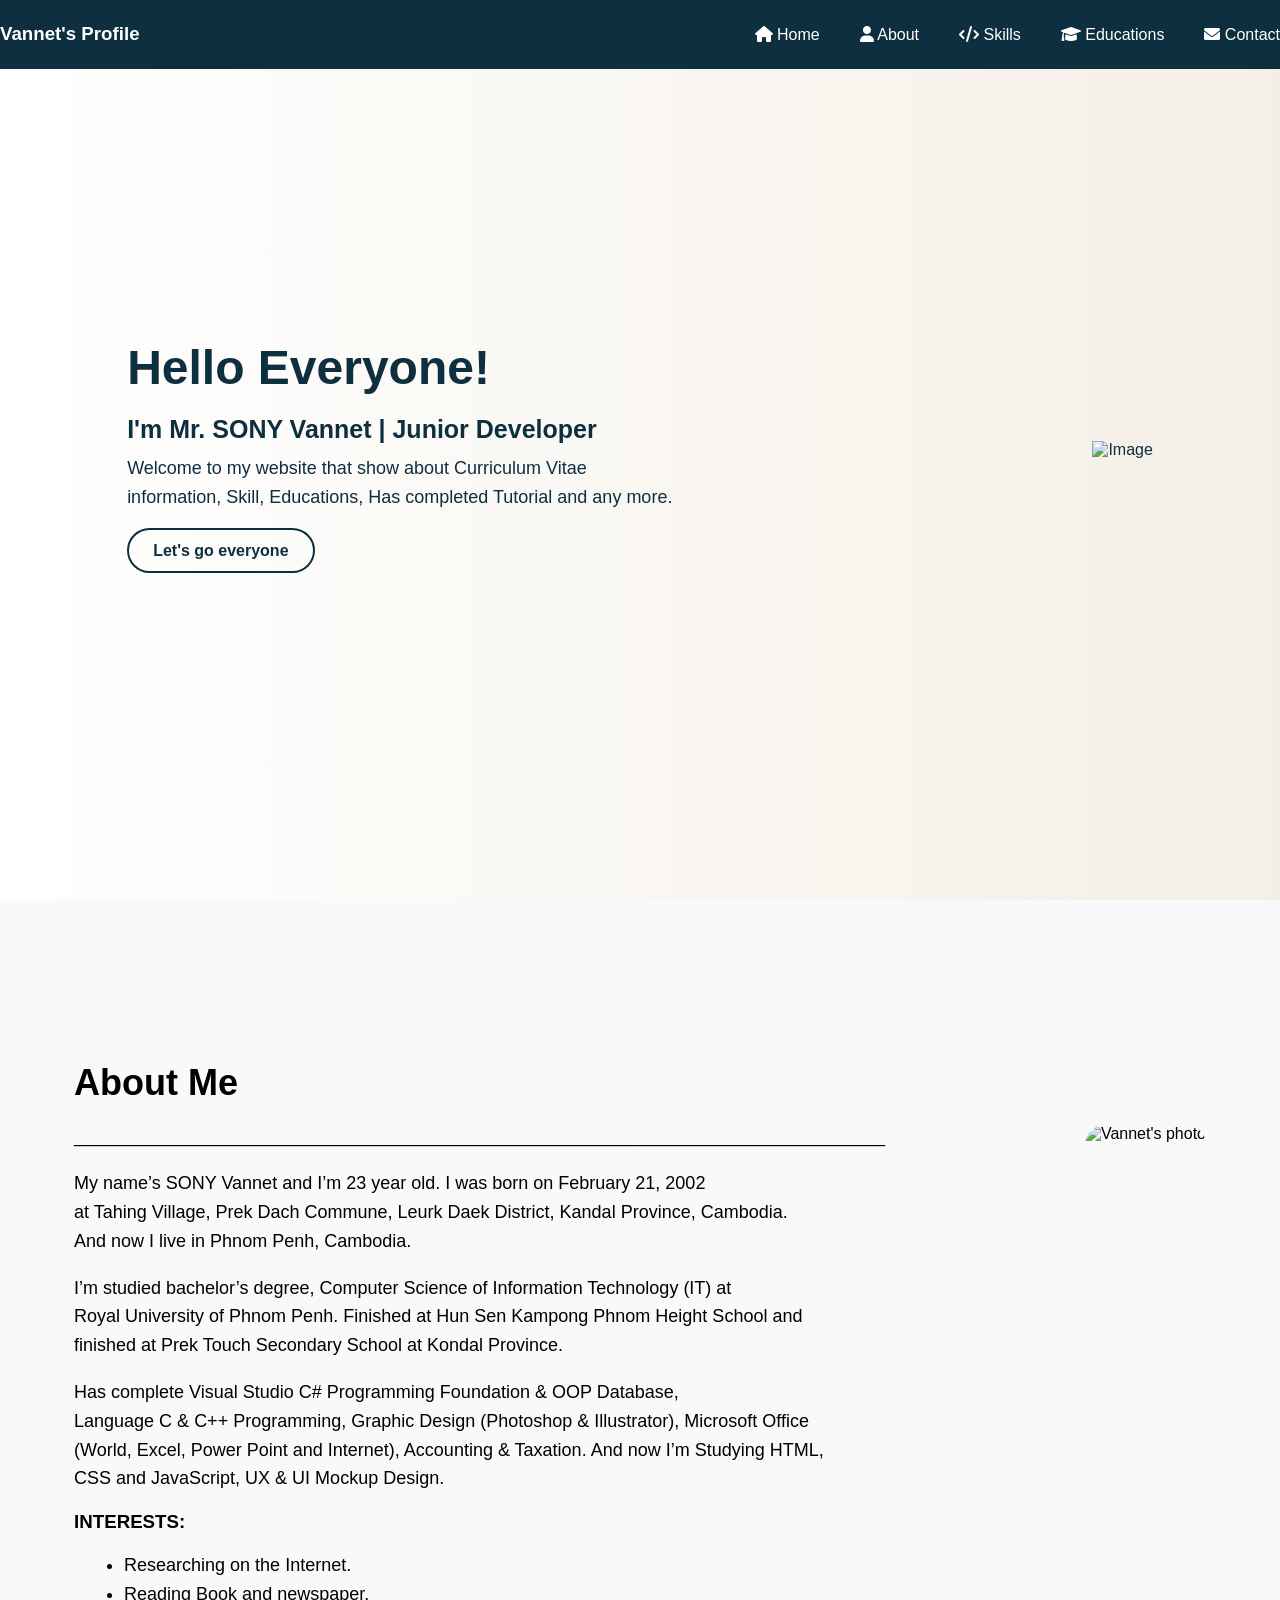
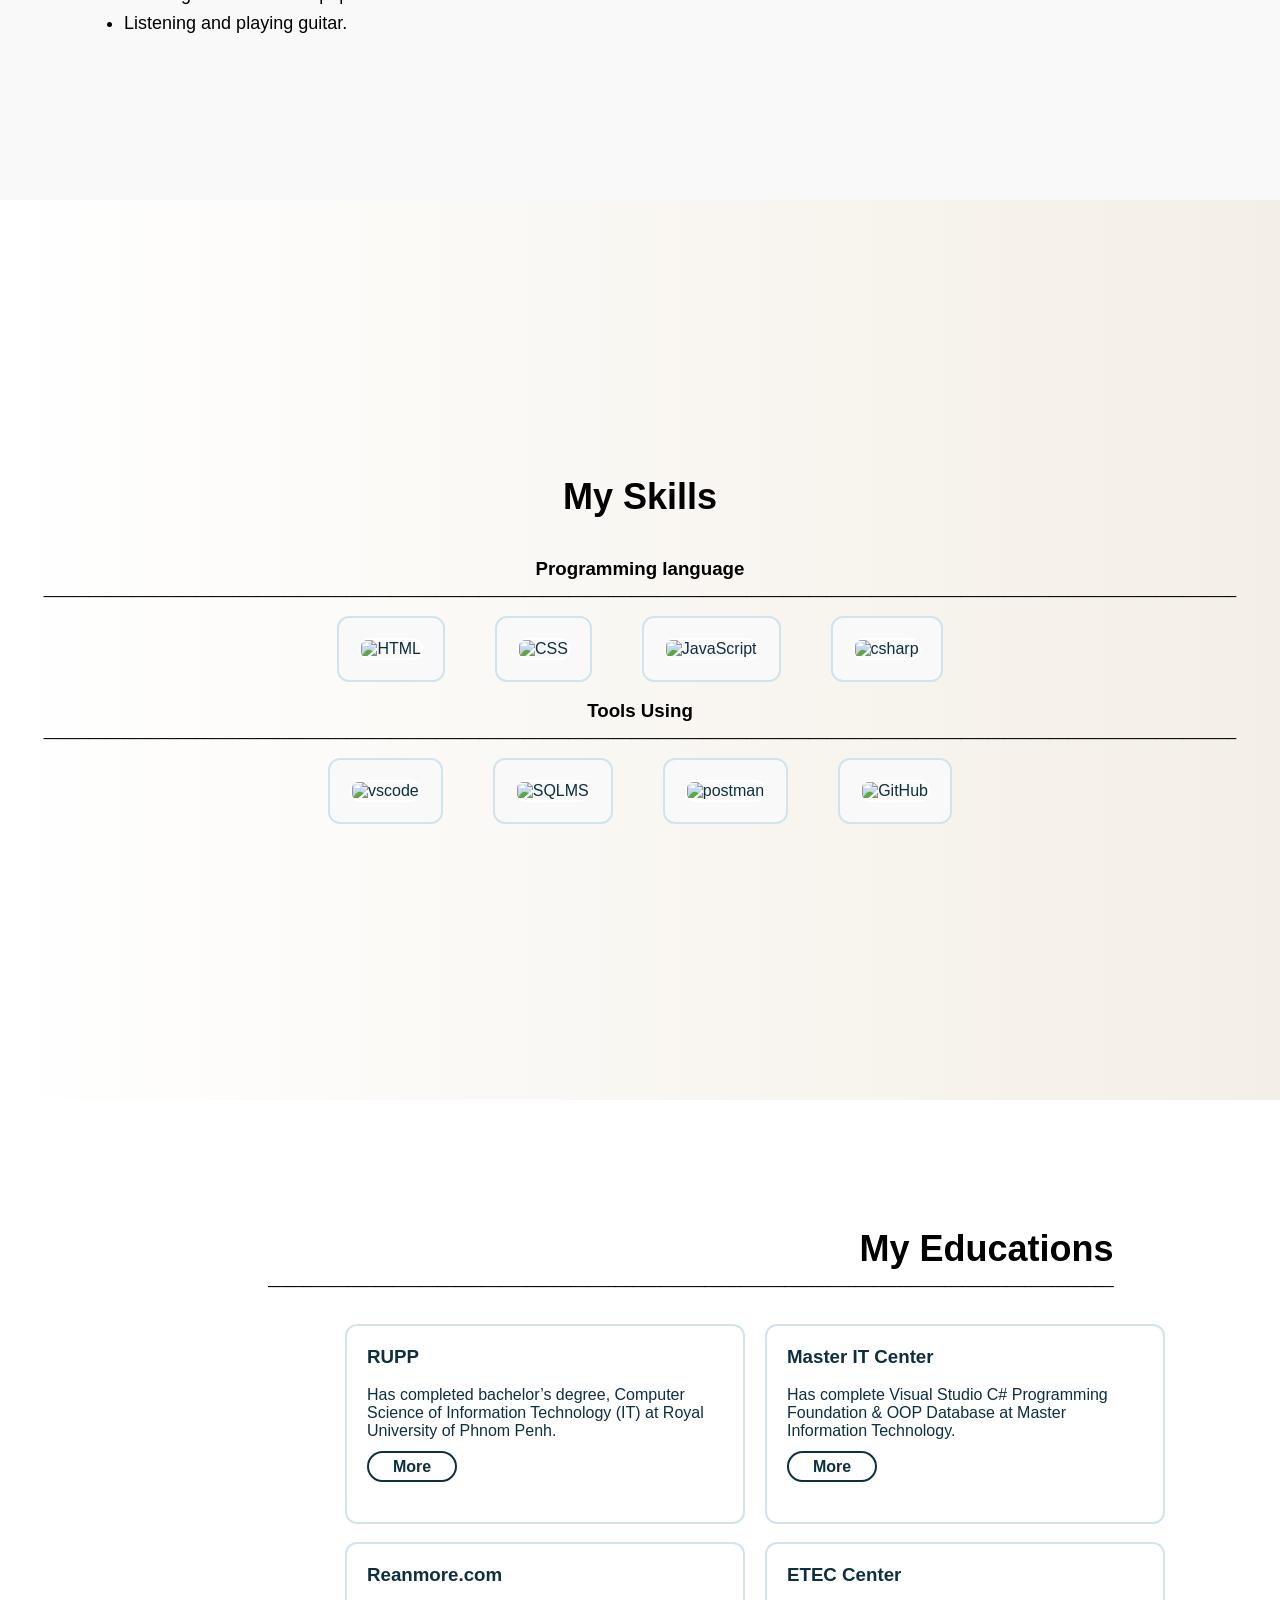
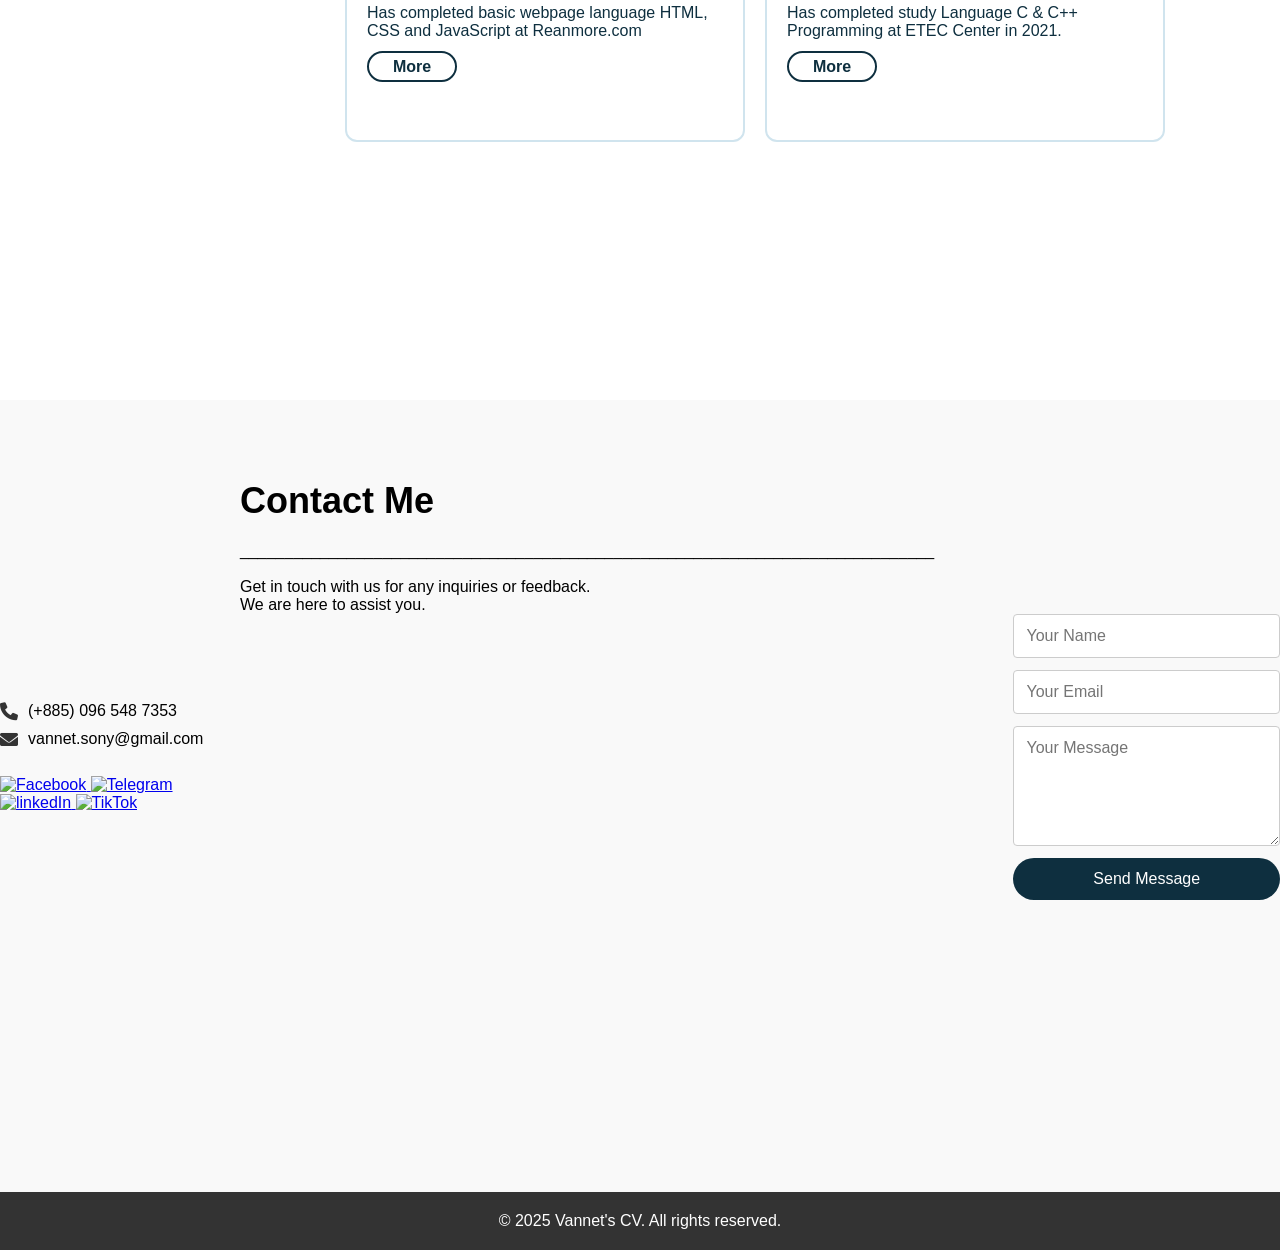
==== Index.html @ f3c0f8d5 "commit new info" ====
<!DOCTYPE html>
<html lang="en">

<head>
  <meta charset="UTF-8" />
  <meta name="viewport" content="width=device-width, initial-scale=1.0"/>
  <title>Vannet's CV</title>
  <link rel="icon" type="image/x-icon" href="/Asset/Profile.ico">
  <link rel="stylesheet" href="style.css" />
  <link rel="stylesheet" href="https://cdnjs.cloudflare.com/ajax/libs/font-awesome/6.0.0-beta3/css/all.min.css">
</head>

<body>

  <!-- Navigation Bar -->
  <nav>
    <div class="container">
      <h3>Vannet's Profile</h3>
      <ul>
        <li><a href="#home"><i class="fas fa-home"></i> Home</a></li>
        <li><a href="#about"><i class="fas fa-user"></i> About</a></li>
        <li><a href="#skill"><i class="fas fa-code"></i> Skills</a></li>
        <li><a href="#Educations"><i class="fas fa-graduation-cap"></i> Educations</a></li>
        <li><a href="#contact"><i class="fas fa-envelope"></i> Contact</a></li>
      </ul>
    </div>
  </nav>

  <!-- Section Home -->
  <section id="home">
    <div class="container">
      <h1>Hello Everyone!</h1>
      <h2>I'm Mr. SONY Vannet | Junior Developer</h2>
      <p>Welcome to my website that show about Curriculum Vitae <br> information, Skill, Educations, Has completed Tutorial and any more.</p>
      <a href="#about">Let's go everyone</a>
    </div>
    <div class="image-section">
      <img src="Asset/Presentation.png" alt="Image">
      </div>
    </div>
  </section>

  <!-- Section About -->
  <section id="about">
    <div class="container">
      <h1>About Me</span></h1><br>
      <p>_________________________________________________________________________________</p><br>
      <p>My name’s <span class="name">SONY Vannet</span> and I’m 23 year old. I was born on February 21, 2002 <br>
        at Tahing Village, Prek Dach Commune, Leurk Daek District, Kandal Province, Cambodia. <br>
        And now I live in Phnom Penh, Cambodia.</p><br>
      <p>I’m studied bachelor’s degree, Computer Science of Information Technology (IT) at <br>
        Royal University of Phnom Penh. Finished at Hun Sen Kampong Phnom Height School and <br>
        finished at Prek Touch Secondary School at Kondal Province.</p><br>
      <p>Has complete Visual Studio C# Programming Foundation & OOP Database, <br>
        Language C & C++ Programming, Graphic Design (Photoshop & Illustrator), Microsoft Office <br>
        (World, Excel, Power Point and Internet), Accounting & Taxation. And now I’m Studying HTML, <br>CSS and JavaScript, UX & UI Mockup Design.</p><br>
      <h3>INTERESTS:</h3><br>
        <ul>
          <li>Researching on the Internet.</li>
          <li>Reading Book and newspaper.</li>
          <li>Listening and playing guitar.</li>
        </ul>
    </div>
    <div class="image">
        <img src="Asset/MyPhoto.JPG" alt="Vannet's photo">
    </div>
  </section>

  <!-- Section Skills -->
  <section id="skill">
    <div class="container">
      <h2>My Skills</h2>
      <h3>Programming language</h3>
      <p>______________________________________________________________________________________________________________________________________</p><br>
      <div class="skill-grid">
        <div class="skill-card">
          <div class="imgHTML">
            <img src="/Asset/HTML.png" alt="HTML">
          </div>
        </div>
        <div class="skill-card">
          <div class="imgHTML">
            <img src="/Asset/CSS.png" alt="CSS">
          </div>
        </div>
        <div class="skill-card">
          <div class="imgHTML">
            <img src="/Asset/JavaScript.png" alt="JavaScript">
          </div>
        </div>
        <div class="skill-card">
          <div class="imgHTML">
            <img src="/Asset/CSharp.png" alt="csharp">
          </div>
        </div>
      </div><br>
      <h3>Tools Using</h3>
      <p>______________________________________________________________________________________________________________________________________</p><br>
      <div class="skill-grid">
        <div class="skill-card">
          <div class="imgHTML">
            <img src="/Asset/VSCode.png" alt="vscode">
          </div>
        </div>
        <div class="skill-card">
          <div class="imgHTML">
            <img src="/Asset/SQLMS.png" alt="SQLMS">
          </div>
        </div>
        <div class="skill-card">
          <div class="imgHTML">
            <img src="/Asset/Postman.png" alt="postman">
          </div>
        </div>
        <div class="skill-card">
          <div class="imgHTML">
            <img src="/Asset/GitHub.png" alt="GitHub">
          </div>
        </div>
      </div>
    </div>
  </section>

  <!-- Section Educations -->
  <section id="Educations">
    <div class="container">
      <div class="Education">
      <h2>My Educations</h2>
      <p>_______________________________________________________________________________________________</p><br>
      <P></P><br>
      </div>
      <div class="wrap">
        <div class="Vector">
           <img src="/Asset/Education.png" alt="vector">
        </div>
        <div class="wrapcard">
          <div class="educations-grid">
            <div class="education-card">
              <h3>RUPP</h3><br>
              <P>Has completed bachelor’s degree, Computer Science of Information Technology (IT) at
                Royal University of Phnom Penh.</P><br>
              <a href="https://www.rupp.edu.kh/" target="_blank">More</a>
            </div>
            <div class="education-card">
              <h3>Master IT Center</h3><br>
              <P>Has complete Visual Studio C# Programming Foundation & OOP Database at 
                Master Information Technology.</P><br>
              <a href="https://masteritlearnonline.com/" target="_blank">More</a>
            </div>
          </div> <br>
          <div class="educations-grid">
            <div class="education-card">
              <h3>Reanmore.com</h3><br>
              <P>Has completed basic webpage language HTML, CSS and JavaScript at Reanmore.com </P><br>
              <a href="https://reanmore.com/" target="_blank">More</a>
            </div>
            <div class="education-card">
              <h3>ETEC Center</h3><br>
              <P>Has completed study Language C & C++ Programming at ETEC Center in 2021.</P><br>
              <a href="https://www.facebook.com/eteccenter/" target="_blank">More</a>
            </div>
          </div>
        </div>
    </div>
  </section>

  <!-- Section Contact -->
  <section id="contact">
    <div class="container">
      <div class="contacts">
      <h2>Contact Me</h2>
      <p>______________________________________________________________________________</p><br>
      <p>Get in touch with us for any inquiries or feedback. <br>We are here to assist you.</p>
      </div>
      <div class="wraps">
        <div>
          <div class="contact-item">
            <i class="fas fa-phone"></i>
            <p>(+885) 096 548 7353</p>
          </div>
            <div class="contact-item">
              <i class="fas fa-envelope"></i>
              <p>vannet.sony@gmail.com</p><br>
          </div> <br>
          <a href="https://web.facebook.com/sony.vannet" target="_blank">
            <img src="./Asset/Facebook.png" alt="Facebook" width="40">
          </a>
          <a href="https://t.me/SONY_Vannet" target="_blank">
            <img src="./Asset/Telegram.png" alt="Telegram" width="40">
          </a>
          <a href="http://linkedin.com/in/sony-vannet-5833262a1" target="_blank">
            <img src="./Asset/LinkedIn.png" alt="linkedIn" width="40">
          </a>
          <a href="https://www.tiktok.com/@sony_vannet?_t=ZS-8xAU1PezzxR&_r=1" target="_blank">
            <img src="./Asset/Tiktok.png" alt="TikTok" width="40">
          </a>
        </div>
      <form id="contact-form">
        <input type="text" id="name" placeholder="Your Name" required />
        <div class="error" id="name-error">Please enter your name.</div>
        <input type="email" id="email" placeholder="Your Email" required />
        <div class="error" id="email-error">Please enter a valid email.</div>
        <textarea id="message" placeholder="Your Message" required></textarea>
        <div class="error" id="message-error">Please enter a message.</div>
        <button type="submit">Send Message</button>
      </form>
      </div>
    </div>
  </section>

  <footer>
    <p>© 2025 Vannet's CV. All rights reserved.</p>
  </footer>

  <script src="script.js"></script>
</body>
</html>
---- style.css ----
* {
  margin: 0;
  padding: 0;
  box-sizing: border-box;
  font-family: Kantumruy Pro, sans-serif;
}

body {
  scroll-behavior: smooth;
}

/* Navigation */
nav {
  background: #0E2F3F;
  color: white;
  position: fixed;
  width: 100%;
  top: 0;
  z-index: 1000;
  padding: 20px 0;
}

nav .container {
  max-width: 1400px;
  margin: 0 auto;
  display: flex;
  justify-content: space-between;
  align-items: center;
  padding: 0px;
}

nav h1 {
  font-size: 24px;
}

nav ul {
  list-style: none;
  display: flex;
  gap: 40px;
}

nav ul li a {
  color: white;
  text-decoration: none;
  font-size: 16px;
}

nav ul li a:hover {
  color: #ccc;
}

/* ...existing code... */
nav.blur {
  backdrop-filter: blur(8px);
  background: rgba(14, 47, 63, 0.6); /* #0e2f3f with 60% opacity */;
  transition: backdrop-filter 0.3s, background 0.3s;
}
/* ...existing code... */

/* Home Section */
#home {
  height: 100vh;
  background: linear-gradient(to right, #ffffff, #f4efe6);
/*  background-image: url('/Asset/Web\ Backgrounds.png'); */
  display: flex;
  color: #0e2f3f;
  align-items: center;
  justify-content: center;
  gap: 0 420px;
}

#home .container {
  padding: 0%;
}

#home h1 {
  font-size: 48px;
  margin-bottom: 20px;
}

#home h2 {
  font-size: 25px;
  margin-bottom: 10px;
}

#home p {
  font-size: 18px;
  line-height: 1.6;
  margin-bottom: 30px;
}

#home a {
  color: #0e2f3f;
  padding: 12px 24px;
  text-decoration: none;
  border-radius: 25px;
  font-weight: bold;
  border: 2px solid #0e2f3f;
}

#home a:hover {
  background: #0e2f3f;
  color: #ffffff;
}

.image-section {
  flex-shrink: 10%;
}

.image-section img {
  max-width: 400px;
  border-radius: 0px;
}

/* About Section */
#about {
  height: 100vh;
  background: #f9f9f9;
  display: flex;
  flex-direction: row;
  align-items: center;
  justify-content: center;
  gap: 0 200px;
}

#about .container {
  margin: 0
}

#about h1 {
  font-size: 36px;
}

#about p {
  font-size: 18px;
  line-height: 1.6;
}

.container ul {
  font-size: 18px;
  line-height: 1.6;
  padding-left: 50px;

}

.image {
  height: 450px;
  overflow: hidden;
  border-radius: 20px;
}

.image img {
  object-fit: cover;
  transition: transform 0.8s;
  height: 100%;
}

.image:hover img {
  transform: scale(1.2);
}


/* Skill Sectoin */
#skill{
  height: 100vh;
  background: linear-gradient(to right, #ffffff, #f4efe6);
  align-content: center;
}

#skill .container {
  margin: 0px;
  text-align: center;
}

#skill h2{
  font-size: 36px;
  margin-bottom: 40px;
  text-align: center;
}

.skill-grid{
  display: flex;
  color: #0e2f3f;
  text-align: left;
  gap: 0 50px;
  justify-content: center;
}

.skill-card{
  color: #0E2F3F;
  background: #f9f9f9;
  border: 2px solid #d0e4ee;
  border-radius: 12px;
  padding: 20px;
}

.imgHTML {
  flex-shrink: 10%;
  border: 2px solid #ffffff;
  border-radius: 24px;
}

.imgHTML img {
  max-width: 200px;
  border-radius: 6px;
}

/* Educations Section */
#Educations {
  height: 100vh;
  padding: 10% 13%;
}

.Education {
  text-align: right;
}

.container h2{
  font-size: 36px;
}

.Vector {
  height: 350px;
  overflow: hidden;
  border-radius: 20px;
}

.Vector img {
  object-fit: cover;
  transition: transform 0.8s;
  height: 100%;
}

.wrap{
  display: flex;
  flex-direction: row;
  align-items: center;
  justify-content: center;
  gap: 0 230px;
}

.wrapcard {
  flex-direction: column;
}

.educations-grid{
  display: flex;
  color: #0e2f3f;
  text-align: left;
  gap: 0 20px;
  justify-content: center;
}

.education-card{
  width: 400px;
  height: 200px;
  color: #0E2F3F;
  background: #ffffff;
  border: 2px solid #d0e4ee;
  border-radius: 12px;
  padding: 20px;

}

#Educations a {
  color: #0e2f3f;
  padding: 5px 24px;
  text-decoration: none;
  border-radius: 25px;
  font-weight: bold;
  border: 2px solid #0e2f3f;
}

#Educations a:hover {
  background: #0e2f3f;
  color: #ffffff;
}

/* Contact Section */
#contact {
  height: 88vh;
  padding: 80px 0px;
  background: #f9f9f9;
}

.contacts{
  padding-left: 240px;
}

.wraps{
  display: flex;
  flex-direction: row;
  align-items: center;
  justify-content: center;
  gap: 0 800px;
}

#contact h2 {
  font-size: 36px;
  margin-bottom: 20px;
}

.contact-item {
  display: flex;
  align-items: center;
  gap: 10px;
  margin-bottom: 10px;
}

.contact-item i {
  color: #333;
  font-size: 18px;
}

.contact-item p {
  margin: 0;
}

#contact form {
  display: flex;
  flex-direction: column;
  gap: 12px;
  width: 400px;
}

#contact input,
#contact textarea {
  padding: 12px;
  font-size: 16px;
  border: 1px solid #ccc;
  border-radius: 4px;
  width: 100%;
}

#contact textarea {
  height: 120px;
  resize: vertical;
}

#contact button {
  background: #0e2f3f;
  color: white;
  padding: 12px;
  border: none;
  border-radius: 25px;
  font-size: 16px;
  cursor: pointer;
}

#contact button:hover {
  background: #2563eb;
}

#contact .error {
  color: red;
  font-size: 14px;
  display: none;
}

/* Footer */
footer {
  background: #333;
  color: white;
  text-align: center;
  padding: 20px;
}

footer p {
  font-size: 16px;
}

/* Responsive */
@media (max-width: 768px) {
  nav .container {
    flex-direction: column;
    gap: 10px;
  }

  nav ul {
    flex-direction: column;
    gap: 10px;
  }

  #home h2 {
    font-size: 36px;
  }

  #home p {
    font-size: 16px;
  }

  .project-grid {
    grid-template-columns: 1fr;
  }
}
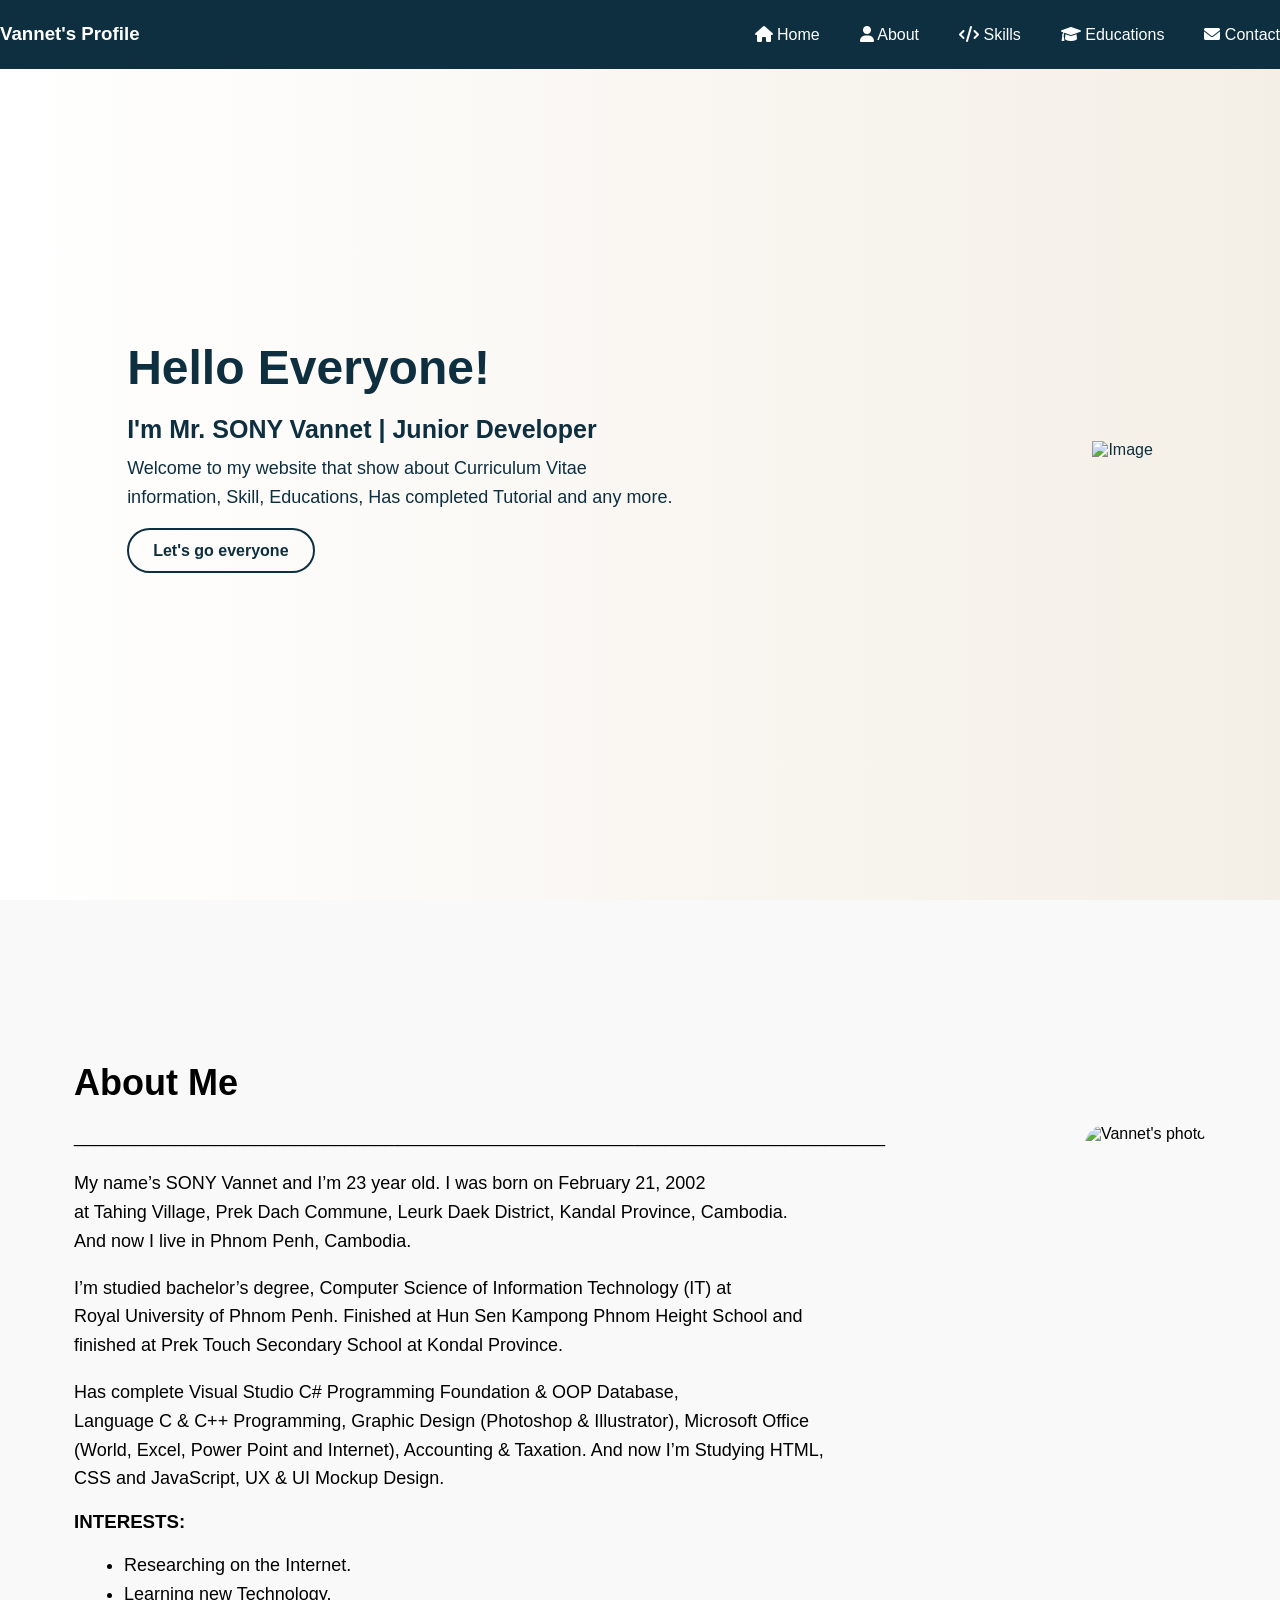
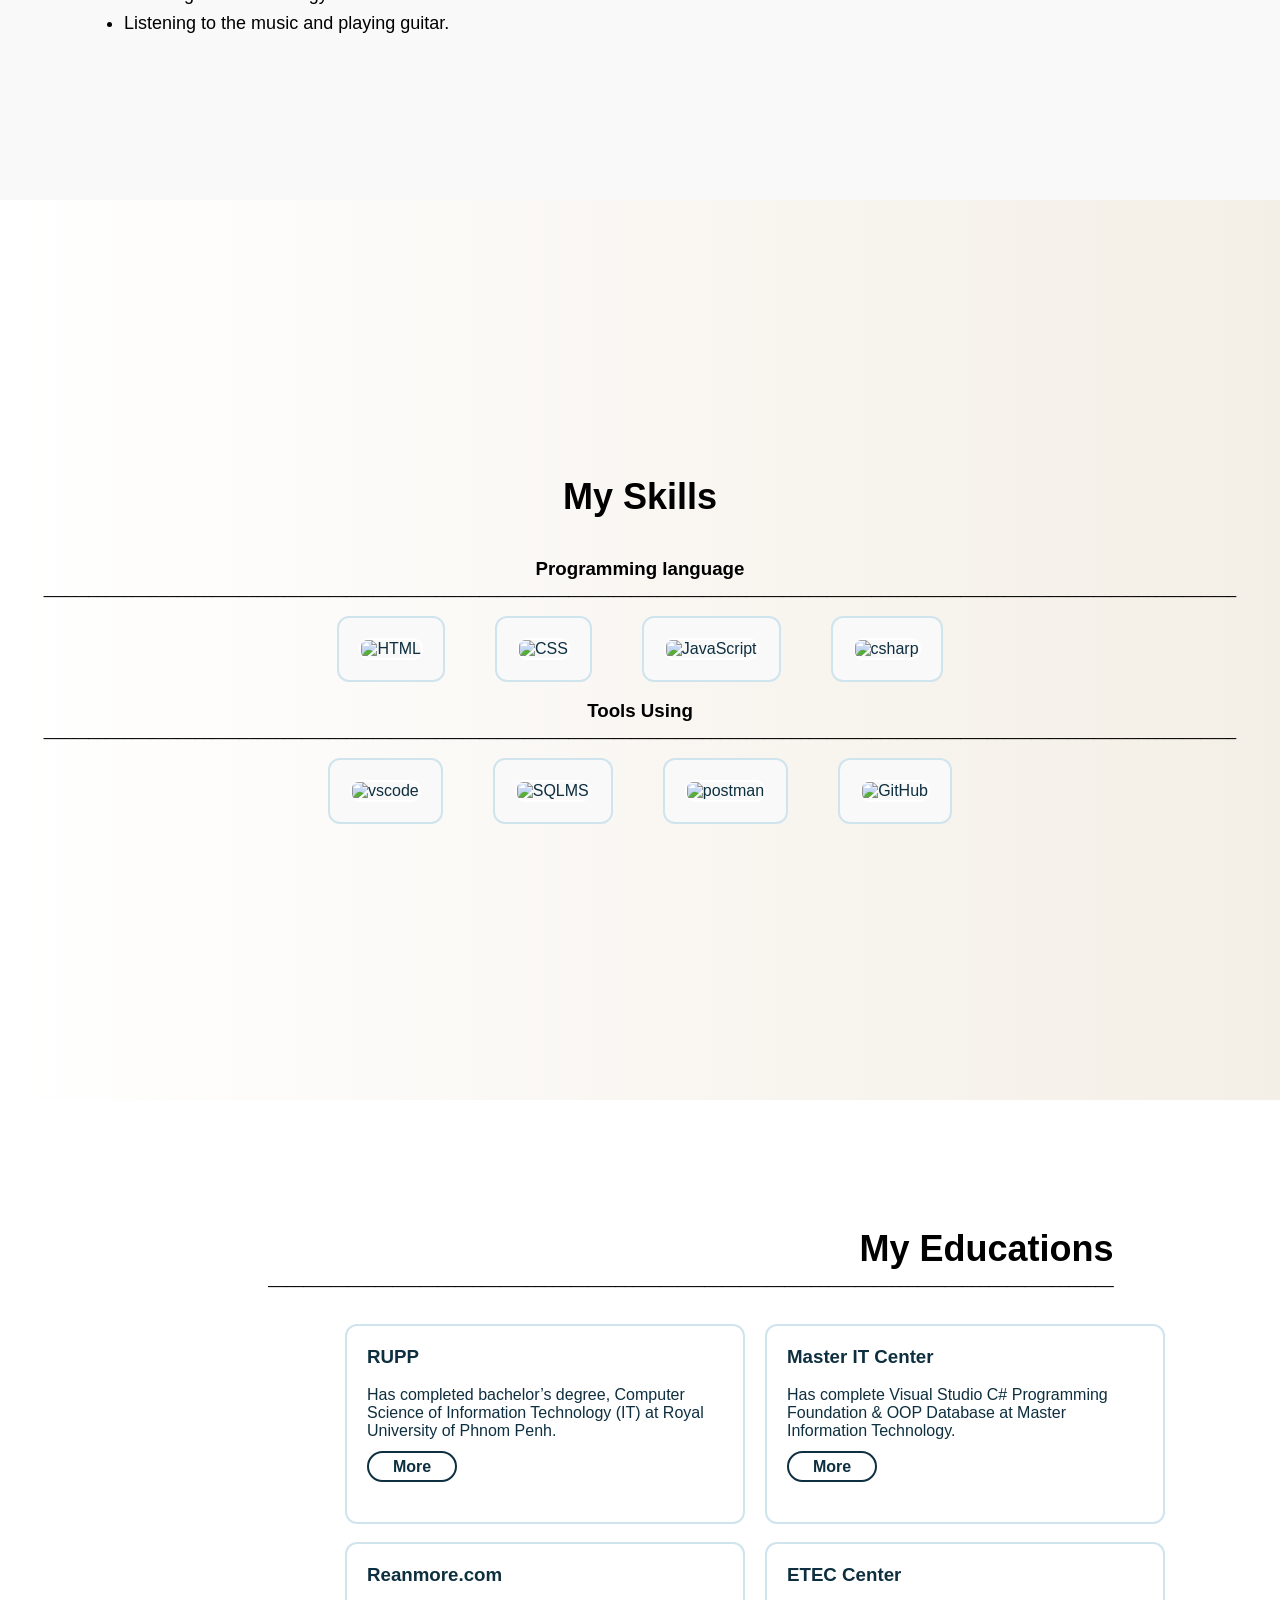
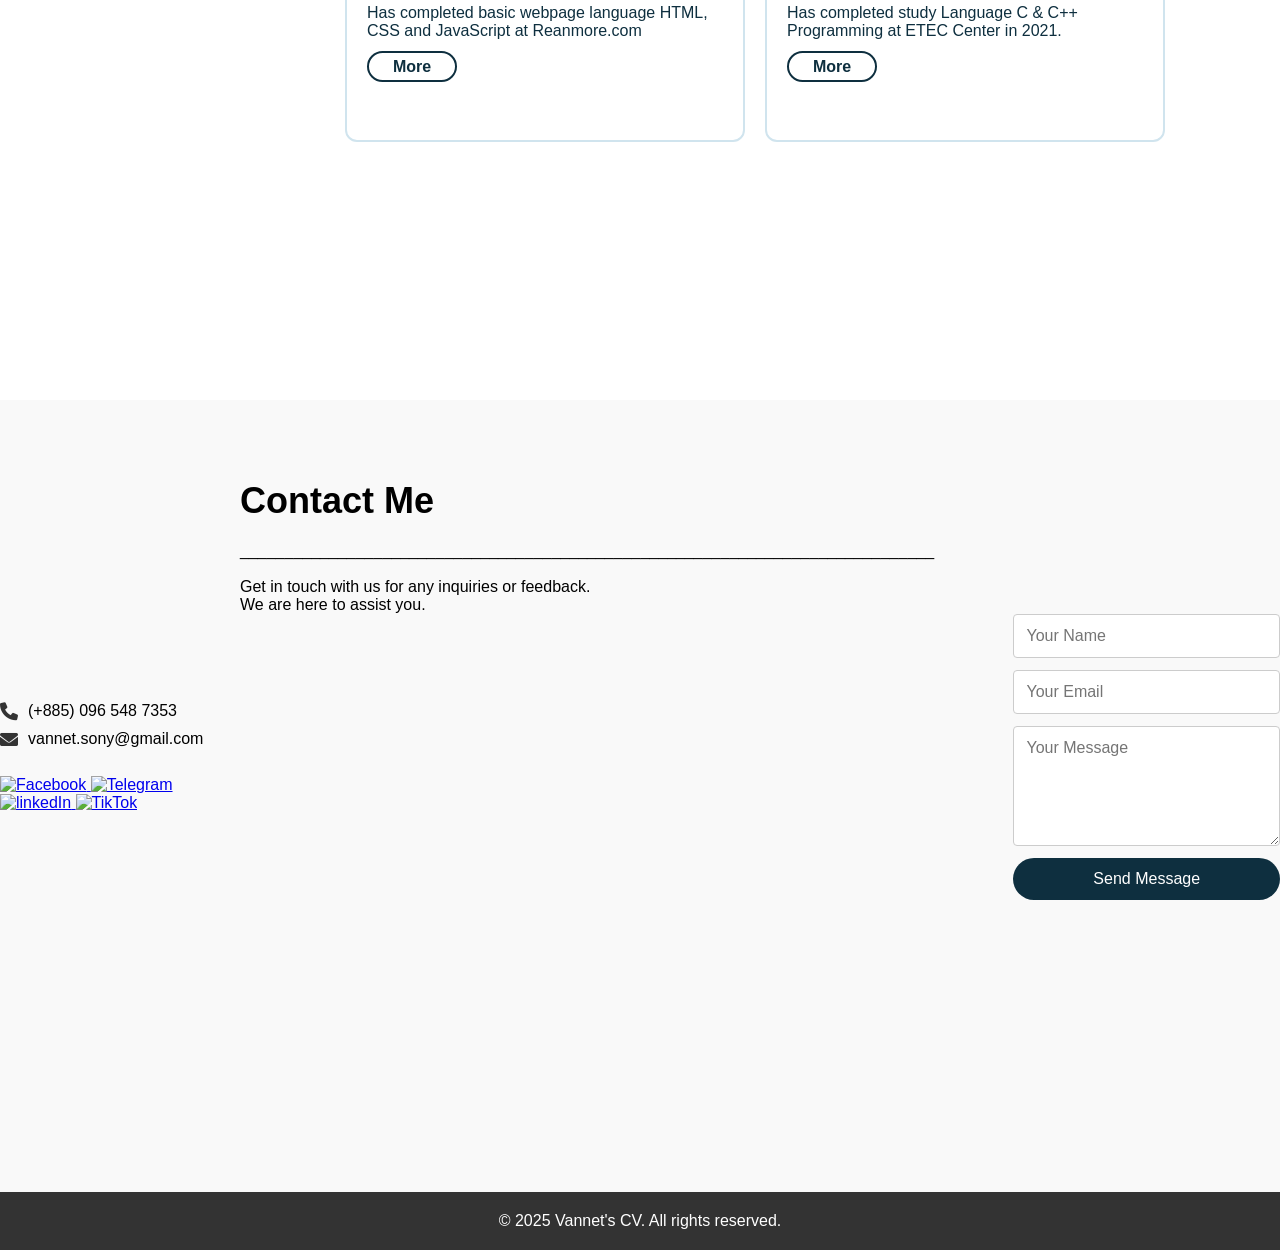
==== commit 8844933c: "committy Update Index.html and style.css" ====
--- a/Index.html
+++ b/Index.html
@@ -57,8 +57,8 @@
       <h3>INTERESTS:</h3><br>
         <ul>
           <li>Researching on the Internet.</li>
-          <li>Reading Book and newspaper.</li>
-          <li>Listening and playing guitar.</li>
+          <li>Learning new Technology.</li>
+          <li>Listening to the music and playing guitar.</li>
         </ul>
     </div>
     <div class="image">
@@ -131,7 +131,7 @@
       </div>
       <div class="wrap">
         <div class="Vector">
-           <img src="/Asset/Education.png" alt="vector">
+           <img src="/Asset/Educations.jpg" alt="vector">
         </div>
         <div class="wrapcard">
           <div class="educations-grid">
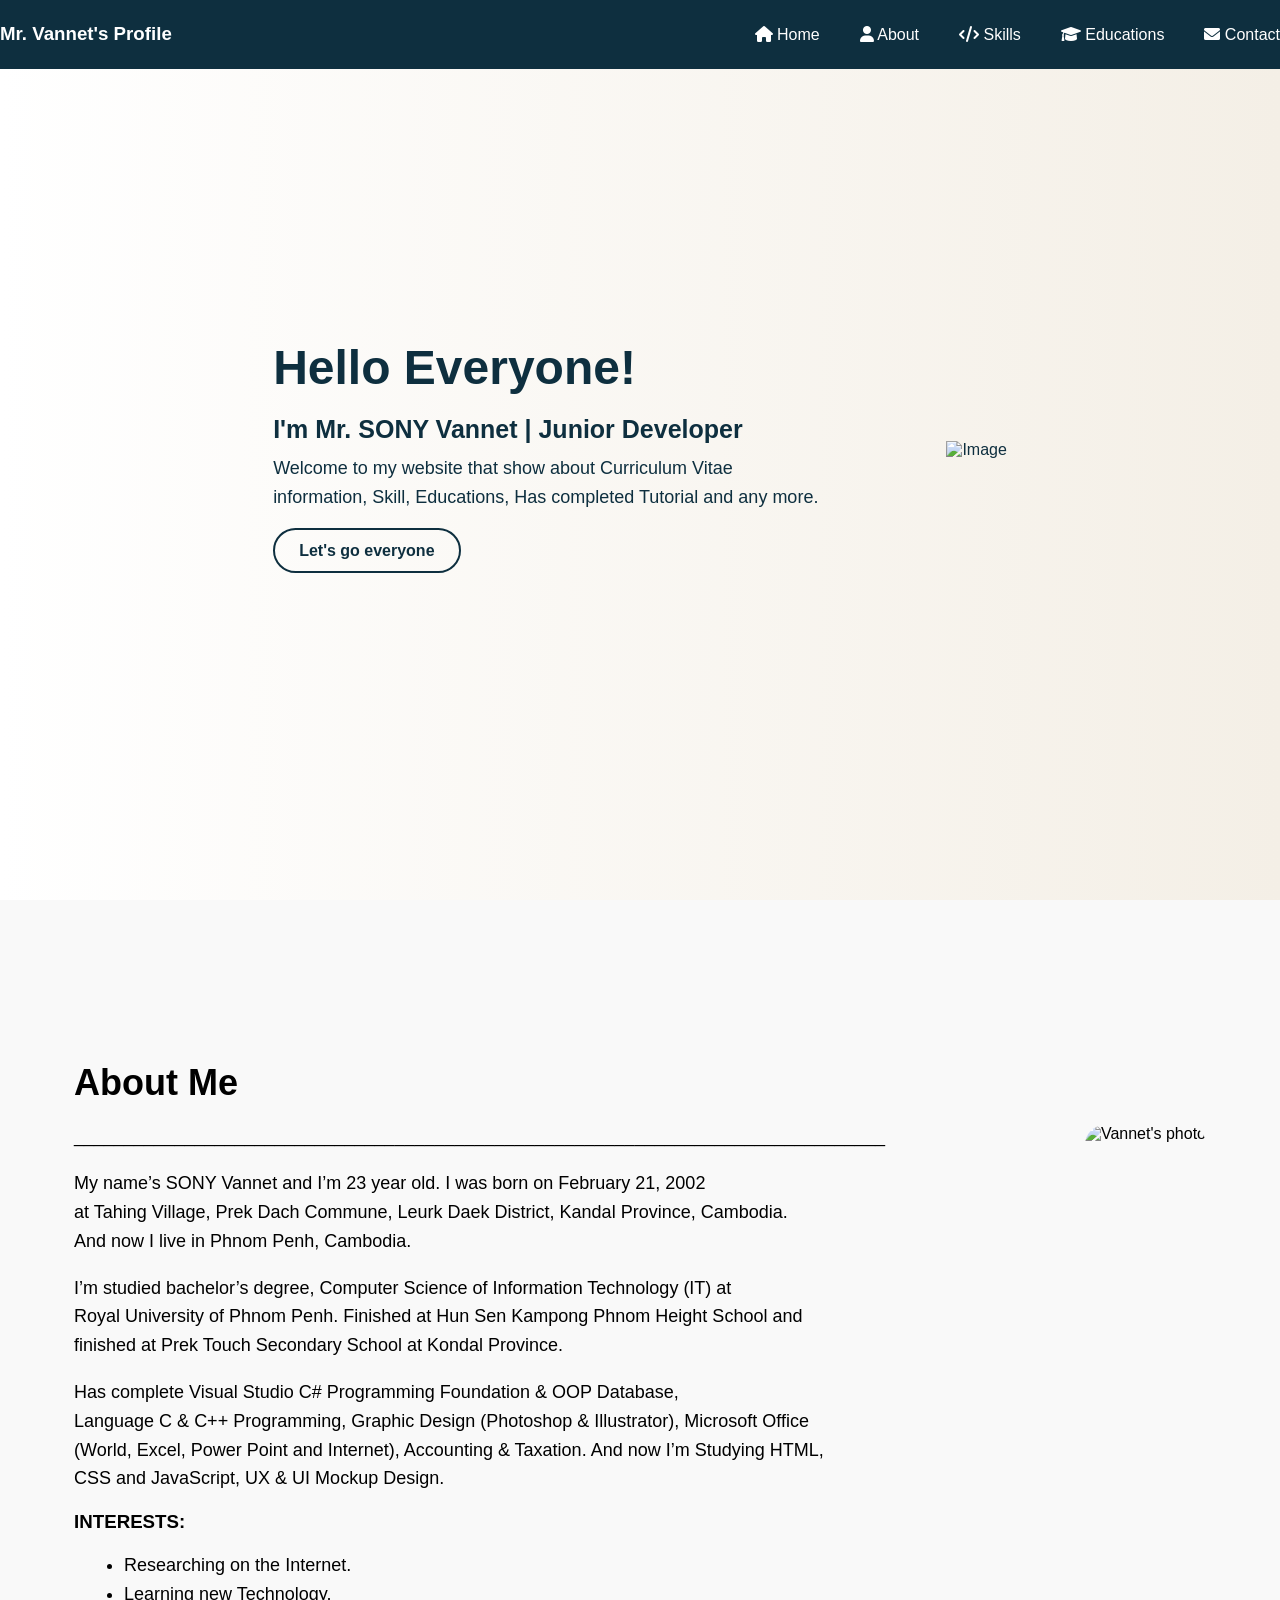
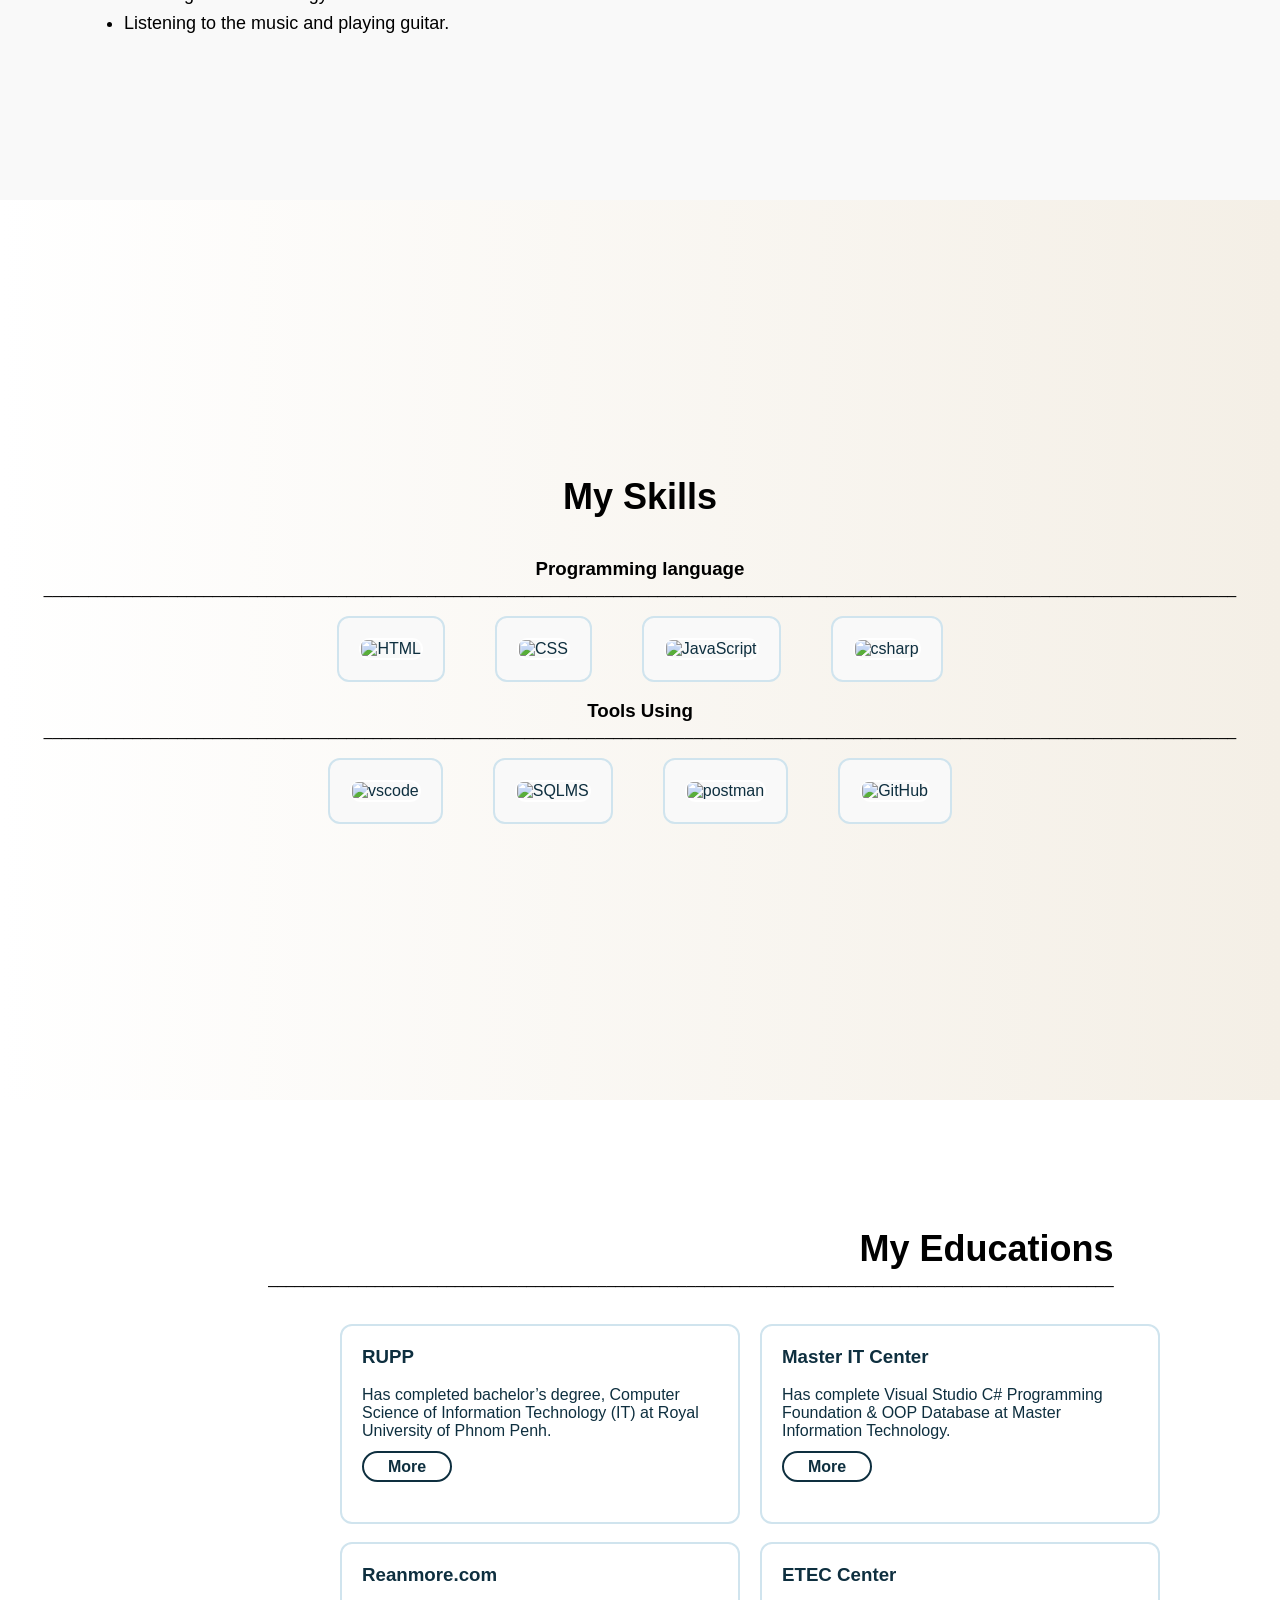
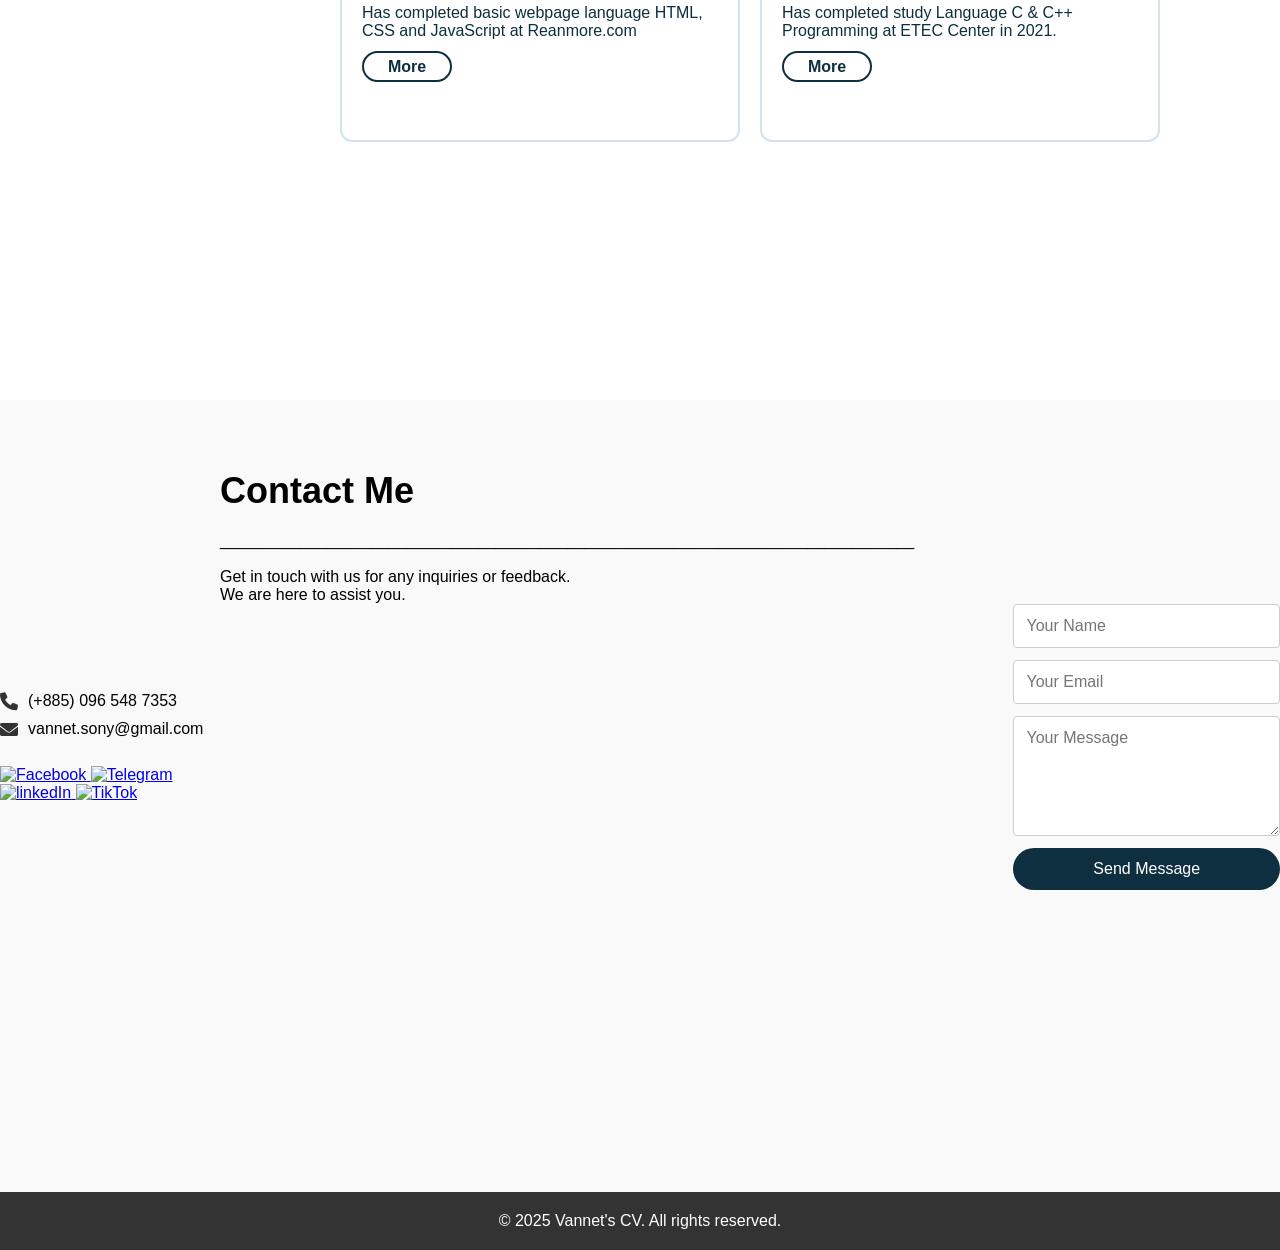
==== commit 57904556: "first upload" ====
--- a/Index.html
+++ b/Index.html
@@ -1,217 +1,217 @@
-<!DOCTYPE html>
-<html lang="en">
-
-<head>
-  <meta charset="UTF-8" />
-  <meta name="viewport" content="width=device-width, initial-scale=1.0"/>
-  <title>Vannet's CV</title>
-  <link rel="icon" type="image/x-icon" href="/Asset/Profile.ico">
-  <link rel="stylesheet" href="style.css" />
-  <link rel="stylesheet" href="https://cdnjs.cloudflare.com/ajax/libs/font-awesome/6.0.0-beta3/css/all.min.css">
-</head>
-
-<body>
-
-  <!-- Navigation Bar -->
-  <nav>
-    <div class="container">
-      <h3>Vannet's Profile</h3>
-      <ul>
-        <li><a href="#home"><i class="fas fa-home"></i> Home</a></li>
-        <li><a href="#about"><i class="fas fa-user"></i> About</a></li>
-        <li><a href="#skill"><i class="fas fa-code"></i> Skills</a></li>
-        <li><a href="#Educations"><i class="fas fa-graduation-cap"></i> Educations</a></li>
-        <li><a href="#contact"><i class="fas fa-envelope"></i> Contact</a></li>
-      </ul>
-    </div>
-  </nav>
-
-  <!-- Section Home -->
-  <section id="home">
-    <div class="container">
-      <h1>Hello Everyone!</h1>
-      <h2>I'm Mr. SONY Vannet | Junior Developer</h2>
-      <p>Welcome to my website that show about Curriculum Vitae <br> information, Skill, Educations, Has completed Tutorial and any more.</p>
-      <a href="#about">Let's go everyone</a>
-    </div>
-    <div class="image-section">
-      <img src="Asset/Presentation.png" alt="Image">
-      </div>
-    </div>
-  </section>
-
-  <!-- Section About -->
-  <section id="about">
-    <div class="container">
-      <h1>About Me</span></h1><br>
-      <p>_________________________________________________________________________________</p><br>
-      <p>My name’s <span class="name">SONY Vannet</span> and I’m 23 year old. I was born on February 21, 2002 <br>
-        at Tahing Village, Prek Dach Commune, Leurk Daek District, Kandal Province, Cambodia. <br>
-        And now I live in Phnom Penh, Cambodia.</p><br>
-      <p>I’m studied bachelor’s degree, Computer Science of Information Technology (IT) at <br>
-        Royal University of Phnom Penh. Finished at Hun Sen Kampong Phnom Height School and <br>
-        finished at Prek Touch Secondary School at Kondal Province.</p><br>
-      <p>Has complete Visual Studio C# Programming Foundation & OOP Database, <br>
-        Language C & C++ Programming, Graphic Design (Photoshop & Illustrator), Microsoft Office <br>
-        (World, Excel, Power Point and Internet), Accounting & Taxation. And now I’m Studying HTML, <br>CSS and JavaScript, UX & UI Mockup Design.</p><br>
-      <h3>INTERESTS:</h3><br>
-        <ul>
-          <li>Researching on the Internet.</li>
-          <li>Learning new Technology.</li>
-          <li>Listening to the music and playing guitar.</li>
-        </ul>
-    </div>
-    <div class="image">
-        <img src="Asset/MyPhoto.JPG" alt="Vannet's photo">
-    </div>
-  </section>
-
-  <!-- Section Skills -->
-  <section id="skill">
-    <div class="container">
-      <h2>My Skills</h2>
-      <h3>Programming language</h3>
-      <p>______________________________________________________________________________________________________________________________________</p><br>
-      <div class="skill-grid">
-        <div class="skill-card">
-          <div class="imgHTML">
-            <img src="/Asset/HTML.png" alt="HTML">
-          </div>
-        </div>
-        <div class="skill-card">
-          <div class="imgHTML">
-            <img src="/Asset/CSS.png" alt="CSS">
-          </div>
-        </div>
-        <div class="skill-card">
-          <div class="imgHTML">
-            <img src="/Asset/JavaScript.png" alt="JavaScript">
-          </div>
-        </div>
-        <div class="skill-card">
-          <div class="imgHTML">
-            <img src="/Asset/CSharp.png" alt="csharp">
-          </div>
-        </div>
-      </div><br>
-      <h3>Tools Using</h3>
-      <p>______________________________________________________________________________________________________________________________________</p><br>
-      <div class="skill-grid">
-        <div class="skill-card">
-          <div class="imgHTML">
-            <img src="/Asset/VSCode.png" alt="vscode">
-          </div>
-        </div>
-        <div class="skill-card">
-          <div class="imgHTML">
-            <img src="/Asset/SQLMS.png" alt="SQLMS">
-          </div>
-        </div>
-        <div class="skill-card">
-          <div class="imgHTML">
-            <img src="/Asset/Postman.png" alt="postman">
-          </div>
-        </div>
-        <div class="skill-card">
-          <div class="imgHTML">
-            <img src="/Asset/GitHub.png" alt="GitHub">
-          </div>
-        </div>
-      </div>
-    </div>
-  </section>
-
-  <!-- Section Educations -->
-  <section id="Educations">
-    <div class="container">
-      <div class="Education">
-      <h2>My Educations</h2>
-      <p>_______________________________________________________________________________________________</p><br>
-      <P></P><br>
-      </div>
-      <div class="wrap">
-        <div class="Vector">
-           <img src="/Asset/Educations.jpg" alt="vector">
-        </div>
-        <div class="wrapcard">
-          <div class="educations-grid">
-            <div class="education-card">
-              <h3>RUPP</h3><br>
-              <P>Has completed bachelor’s degree, Computer Science of Information Technology (IT) at
-                Royal University of Phnom Penh.</P><br>
-              <a href="https://www.rupp.edu.kh/" target="_blank">More</a>
-            </div>
-            <div class="education-card">
-              <h3>Master IT Center</h3><br>
-              <P>Has complete Visual Studio C# Programming Foundation & OOP Database at 
-                Master Information Technology.</P><br>
-              <a href="https://masteritlearnonline.com/" target="_blank">More</a>
-            </div>
-          </div> <br>
-          <div class="educations-grid">
-            <div class="education-card">
-              <h3>Reanmore.com</h3><br>
-              <P>Has completed basic webpage language HTML, CSS and JavaScript at Reanmore.com </P><br>
-              <a href="https://reanmore.com/" target="_blank">More</a>
-            </div>
-            <div class="education-card">
-              <h3>ETEC Center</h3><br>
-              <P>Has completed study Language C & C++ Programming at ETEC Center in 2021.</P><br>
-              <a href="https://www.facebook.com/eteccenter/" target="_blank">More</a>
-            </div>
-          </div>
-        </div>
-    </div>
-  </section>
-
-  <!-- Section Contact -->
-  <section id="contact">
-    <div class="container">
-      <div class="contacts">
-      <h2>Contact Me</h2>
-      <p>______________________________________________________________________________</p><br>
-      <p>Get in touch with us for any inquiries or feedback. <br>We are here to assist you.</p>
-      </div>
-      <div class="wraps">
-        <div>
-          <div class="contact-item">
-            <i class="fas fa-phone"></i>
-            <p>(+885) 096 548 7353</p>
-          </div>
-            <div class="contact-item">
-              <i class="fas fa-envelope"></i>
-              <p>vannet.sony@gmail.com</p><br>
-          </div> <br>
-          <a href="https://web.facebook.com/sony.vannet" target="_blank">
-            <img src="./Asset/Facebook.png" alt="Facebook" width="40">
-          </a>
-          <a href="https://t.me/SONY_Vannet" target="_blank">
-            <img src="./Asset/Telegram.png" alt="Telegram" width="40">
-          </a>
-          <a href="http://linkedin.com/in/sony-vannet-5833262a1" target="_blank">
-            <img src="./Asset/LinkedIn.png" alt="linkedIn" width="40">
-          </a>
-          <a href="https://www.tiktok.com/@sony_vannet?_t=ZS-8xAU1PezzxR&_r=1" target="_blank">
-            <img src="./Asset/Tiktok.png" alt="TikTok" width="40">
-          </a>
-        </div>
-      <form id="contact-form">
-        <input type="text" id="name" placeholder="Your Name" required />
-        <div class="error" id="name-error">Please enter your name.</div>
-        <input type="email" id="email" placeholder="Your Email" required />
-        <div class="error" id="email-error">Please enter a valid email.</div>
-        <textarea id="message" placeholder="Your Message" required></textarea>
-        <div class="error" id="message-error">Please enter a message.</div>
-        <button type="submit">Send Message</button>
-      </form>
-      </div>
-    </div>
-  </section>
-
-  <footer>
-    <p>© 2025 Vannet's CV. All rights reserved.</p>
-  </footer>
-
-  <script src="script.js"></script>
-</body>
-</html>
+<!DOCTYPE html>
+<html lang="en">
+
+<head>
+  <meta charset="UTF-8" />
+  <meta name="viewport" content="width=device-width, initial-scale=1.0"/>
+  <title>Vannet's CV</title>
+  <link rel="icon" type="image/x-icon" href="/Asset/Profile.ico">
+  <link rel="stylesheet" href="style.css" />
+  <link rel="stylesheet" href="https://cdnjs.cloudflare.com/ajax/libs/font-awesome/6.0.0-beta3/css/all.min.css">
+</head>
+
+<body>
+
+  <!-- Navigation Bar -->
+  <nav>
+    <div class="container">
+      <h3>Mr. Vannet's Profile</h3>
+      <ul>
+        <li><a href="#home"><i class="fas fa-home"></i> Home</a></li>
+        <li><a href="#about"><i class="fas fa-user"></i> About</a></li>
+        <li><a href="#skill"><i class="fas fa-code"></i> Skills</a></li>
+        <li><a href="#Educations"><i class="fas fa-graduation-cap"></i> Educations</a></li>
+        <li><a href="#contact"><i class="fas fa-envelope"></i> Contact</a></li>
+      </ul>
+    </div>
+  </nav>
+
+  <!-- Section Home -->
+  <section id="home">
+    <div class="container">
+      <h1>Hello Everyone!</h1>
+      <h2>I'm Mr. SONY Vannet | Junior Developer</h2>
+      <p>Welcome to my website that show about Curriculum Vitae <br> information, Skill, Educations, Has completed Tutorial and any more.</p>
+      <a href="#about">Let's go everyone</a>
+    </div>
+    <div class="image-section">
+      <img src="Asset/Presentation.png" alt="Image">
+      </div>
+    </div>
+  </section>
+
+  <!-- Section About -->
+  <section id="about">
+    <div class="container">
+      <h1>About Me</span></h1><br>
+      <p>_________________________________________________________________________________</p><br>
+      <p>My name’s <span class="name">SONY Vannet</span> and I’m 23 year old. I was born on February 21, 2002 <br>
+        at Tahing Village, Prek Dach Commune, Leurk Daek District, Kandal Province, Cambodia. <br>
+        And now I live in Phnom Penh, Cambodia.</p><br>
+      <p>I’m studied bachelor’s degree, Computer Science of Information Technology (IT) at <br>
+        Royal University of Phnom Penh. Finished at Hun Sen Kampong Phnom Height School and <br>
+        finished at Prek Touch Secondary School at Kondal Province.</p><br>
+      <p>Has complete Visual Studio C# Programming Foundation & OOP Database, <br>
+        Language C & C++ Programming, Graphic Design (Photoshop & Illustrator), Microsoft Office <br>
+        (World, Excel, Power Point and Internet), Accounting & Taxation. And now I’m Studying HTML, <br>CSS and JavaScript, UX & UI Mockup Design.</p><br>
+      <h3>INTERESTS:</h3><br>
+        <ul>
+          <li>Researching on the Internet.</li>
+          <li>Learning new Technology.</li>
+          <li>Listening to the music and playing guitar.</li>
+        </ul>
+    </div>
+    <div class="image">
+        <img src="Asset/MyPhoto.JPG" alt="Vannet's photo">
+    </div>
+  </section>
+
+  <!-- Section Skills -->
+  <section id="skill">
+    <div class="container">
+      <h2>My Skills</h2>
+      <h3>Programming language</h3>
+      <p>______________________________________________________________________________________________________________________________________</p><br>
+      <div class="skill-grid">
+        <div class="skill-card">
+          <div class="imgHTML">
+            <img src="Asset/HTML.png" alt="HTML">
+          </div>
+        </div>
+        <div class="skill-card">
+          <div class="imgHTML">
+            <img src="Asset/CSS.png" alt="CSS">
+          </div>
+        </div>
+        <div class="skill-card">
+          <div class="imgHTML">
+            <img src="Asset/JavaScript.png" alt="JavaScript">
+          </div>
+        </div>
+        <div class="skill-card">
+          <div class="imgHTML">
+            <img src="Asset/CSharp.png" alt="csharp">
+          </div>
+        </div>
+      </div><br>
+      <h3>Tools Using</h3>
+      <p>______________________________________________________________________________________________________________________________________</p><br>
+      <div class="skill-grid">
+        <div class="skill-card">
+          <div class="imgHTML">
+            <img src="Asset/VSCode.png" alt="vscode">
+          </div>
+        </div>
+        <div class="skill-card">
+          <div class="imgHTML">
+            <img src="Asset/SQLMS.png" alt="SQLMS">
+          </div>
+        </div>
+        <div class="skill-card">
+          <div class="imgHTML">
+            <img src="Asset/Postman.png" alt="postman">
+          </div>
+        </div>
+        <div class="skill-card">
+          <div class="imgHTML">
+            <img src="Asset/GitHub.png" alt="GitHub">
+          </div>
+        </div>
+      </div>
+    </div>
+  </section>
+
+  <!-- Section Educations -->
+  <section id="Educations">
+    <div class="container">
+      <div class="Education">
+      <h2>My Educations</h2>
+      <p>_______________________________________________________________________________________________</p><br>
+      <P></P><br>
+      </div>
+      <div class="wrap">
+        <div class="Vector">
+           <img src="Asset/Educations.jpg" alt="vector">
+        </div>
+        <div class="wrapcard">
+          <div class="educations-grid">
+            <div class="education-card">
+              <h3>RUPP</h3><br>
+              <P>Has completed bachelor’s degree, Computer Science of Information Technology (IT) at
+                Royal University of Phnom Penh.</P><br>
+              <a href="https://www.rupp.edu.kh/" target="_blank">More</a>
+            </div>
+            <div class="education-card">
+              <h3>Master IT Center</h3><br>
+              <P>Has complete Visual Studio C# Programming Foundation & OOP Database at 
+                Master Information Technology.</P><br>
+              <a href="https://masteritlearnonline.com/" target="_blank">More</a>
+            </div>
+          </div> <br>
+          <div class="educations-grid">
+            <div class="education-card">
+              <h3>Reanmore.com</h3><br>
+              <P>Has completed basic webpage language HTML, CSS and JavaScript at Reanmore.com </P><br>
+              <a href="https://reanmore.com/" target="_blank">More</a>
+            </div>
+            <div class="education-card">
+              <h3>ETEC Center</h3><br>
+              <P>Has completed study Language C & C++ Programming at ETEC Center in 2021.</P><br>
+              <a href="https://www.facebook.com/eteccenter/" target="_blank">More</a>
+            </div>
+          </div>
+        </div>
+    </div>
+  </section>
+
+  <!-- Section Contact -->
+  <section id="contact">
+    <div class="container">
+      <div class="contacts">
+      <h2>Contact Me</h2>
+      <p>______________________________________________________________________________</p><br>
+      <p>Get in touch with us for any inquiries or feedback. <br>We are here to assist you.</p>
+      </div>
+      <div class="wraps">
+        <div>
+          <div class="contact-item">
+            <i class="fas fa-phone"></i>
+            <p>(+885) 096 548 7353</p>
+          </div>
+            <div class="contact-item">
+              <i class="fas fa-envelope"></i>
+              <p>vannet.sony@gmail.com</p><br>
+          </div> <br>
+          <a href="https://web.facebook.com/sony.vannet" target="_blank">
+            <img src="./Asset/Facebook.png" alt="Facebook" width="40">
+          </a>
+          <a href="https://t.me/SONY_Vannet" target="_blank">
+            <img src="./Asset/Telegram.png" alt="Telegram" width="40">
+          </a>
+          <a href="http://linkedin.com/in/sony-vannet-5833262a1" target="_blank">
+            <img src="./Asset/LinkedIn.png" alt="linkedIn" width="40">
+          </a>
+          <a href="https://www.tiktok.com/@sony_vannet?_t=ZS-8xAU1PezzxR&_r=1" target="_blank">
+            <img src="./Asset/Tiktok.png" alt="TikTok" width="40">
+          </a>
+        </div>
+      <form id="contact-form">
+        <input type="text" id="name" placeholder="Your Name" required />
+        <div class="error" id="name-error">Please enter your name.</div>
+        <input type="email" id="email" placeholder="Your Email" required />
+        <div class="error" id="email-error">Please enter a valid email.</div>
+        <textarea id="message" placeholder="Your Message" required></textarea>
+        <div class="error" id="message-error">Please enter a message.</div>
+        <button type="submit">Send Message</button>
+      </form>
+      </div>
+    </div>
+  </section>
+
+  <footer>
+    <p>© 2025 Vannet's CV. All rights reserved.</p>
+  </footer>
+
+  <script src="script.js"></script>
+</body>
+</html>
--- a/style.css
+++ b/style.css
@@ -1,396 +1,493 @@
-* {
-  margin: 0;
-  padding: 0;
-  box-sizing: border-box;
-  font-family: Kantumruy Pro, sans-serif;
-}
-
-body {
-  scroll-behavior: smooth;
-}
-
-/* Navigation */
-nav {
-  background: #0E2F3F;
-  color: white;
-  position: fixed;
-  width: 100%;
-  top: 0;
-  z-index: 1000;
-  padding: 20px 0;
-}
-
-nav .container {
-  max-width: 1400px;
-  margin: 0 auto;
-  display: flex;
-  justify-content: space-between;
-  align-items: center;
-  padding: 0px;
-}
-
-nav h1 {
-  font-size: 24px;
-}
-
-nav ul {
-  list-style: none;
-  display: flex;
-  gap: 40px;
-}
-
-nav ul li a {
-  color: white;
-  text-decoration: none;
-  font-size: 16px;
-}
-
-nav ul li a:hover {
-  color: #ccc;
-}
-
-/* ...existing code... */
-nav.blur {
-  backdrop-filter: blur(8px);
-  background: rgba(14, 47, 63, 0.6); /* #0e2f3f with 60% opacity */;
-  transition: backdrop-filter 0.3s, background 0.3s;
-}
-/* ...existing code... */
-
-/* Home Section */
-#home {
-  height: 100vh;
-  background: linear-gradient(to right, #ffffff, #f4efe6);
-/*  background-image: url('/Asset/Web\ Backgrounds.png'); */
-  display: flex;
-  color: #0e2f3f;
-  align-items: center;
-  justify-content: center;
-  gap: 0 420px;
-}
-
-#home .container {
-  padding: 0%;
-}
-
-#home h1 {
-  font-size: 48px;
-  margin-bottom: 20px;
-}
-
-#home h2 {
-  font-size: 25px;
-  margin-bottom: 10px;
-}
-
-#home p {
-  font-size: 18px;
-  line-height: 1.6;
-  margin-bottom: 30px;
-}
-
-#home a {
-  color: #0e2f3f;
-  padding: 12px 24px;
-  text-decoration: none;
-  border-radius: 25px;
-  font-weight: bold;
-  border: 2px solid #0e2f3f;
-}
-
-#home a:hover {
-  background: #0e2f3f;
-  color: #ffffff;
-}
-
-.image-section {
-  flex-shrink: 10%;
-}
-
-.image-section img {
-  max-width: 400px;
-  border-radius: 0px;
-}
-
-/* About Section */
-#about {
-  height: 100vh;
-  background: #f9f9f9;
-  display: flex;
-  flex-direction: row;
-  align-items: center;
-  justify-content: center;
-  gap: 0 200px;
-}
-
-#about .container {
-  margin: 0
-}
-
-#about h1 {
-  font-size: 36px;
-}
-
-#about p {
-  font-size: 18px;
-  line-height: 1.6;
-}
-
-.container ul {
-  font-size: 18px;
-  line-height: 1.6;
-  padding-left: 50px;
-
-}
-
-.image {
-  height: 450px;
-  overflow: hidden;
-  border-radius: 20px;
-}
-
-.image img {
-  object-fit: cover;
-  transition: transform 0.8s;
-  height: 100%;
-}
-
-.image:hover img {
-  transform: scale(1.2);
-}
-
-
-/* Skill Sectoin */
-#skill{
-  height: 100vh;
-  background: linear-gradient(to right, #ffffff, #f4efe6);
-  align-content: center;
-}
-
-#skill .container {
-  margin: 0px;
-  text-align: center;
-}
-
-#skill h2{
-  font-size: 36px;
-  margin-bottom: 40px;
-  text-align: center;
-}
-
-.skill-grid{
-  display: flex;
-  color: #0e2f3f;
-  text-align: left;
-  gap: 0 50px;
-  justify-content: center;
-}
-
-.skill-card{
-  color: #0E2F3F;
-  background: #f9f9f9;
-  border: 2px solid #d0e4ee;
-  border-radius: 12px;
-  padding: 20px;
-}
-
-.imgHTML {
-  flex-shrink: 10%;
-  border: 2px solid #ffffff;
-  border-radius: 24px;
-}
-
-.imgHTML img {
-  max-width: 200px;
-  border-radius: 6px;
-}
-
-/* Educations Section */
-#Educations {
-  height: 100vh;
-  padding: 10% 13%;
-}
-
-.Education {
-  text-align: right;
-}
-
-.container h2{
-  font-size: 36px;
-}
-
-.Vector {
-  height: 350px;
-  overflow: hidden;
-  border-radius: 20px;
-}
-
-.Vector img {
-  object-fit: cover;
-  transition: transform 0.8s;
-  height: 100%;
-}
-
-.wrap{
-  display: flex;
-  flex-direction: row;
-  align-items: center;
-  justify-content: center;
-  gap: 0 230px;
-}
-
-.wrapcard {
-  flex-direction: column;
-}
-
-.educations-grid{
-  display: flex;
-  color: #0e2f3f;
-  text-align: left;
-  gap: 0 20px;
-  justify-content: center;
-}
-
-.education-card{
-  width: 400px;
-  height: 200px;
-  color: #0E2F3F;
-  background: #ffffff;
-  border: 2px solid #d0e4ee;
-  border-radius: 12px;
-  padding: 20px;
-
-}
-
-#Educations a {
-  color: #0e2f3f;
-  padding: 5px 24px;
-  text-decoration: none;
-  border-radius: 25px;
-  font-weight: bold;
-  border: 2px solid #0e2f3f;
-}
-
-#Educations a:hover {
-  background: #0e2f3f;
-  color: #ffffff;
-}
-
-/* Contact Section */
-#contact {
-  height: 88vh;
-  padding: 80px 0px;
-  background: #f9f9f9;
-}
-
-.contacts{
-  padding-left: 240px;
-}
-
-.wraps{
-  display: flex;
-  flex-direction: row;
-  align-items: center;
-  justify-content: center;
-  gap: 0 800px;
-}
-
-#contact h2 {
-  font-size: 36px;
-  margin-bottom: 20px;
-}
-
-.contact-item {
-  display: flex;
-  align-items: center;
-  gap: 10px;
-  margin-bottom: 10px;
-}
-
-.contact-item i {
-  color: #333;
-  font-size: 18px;
-}
-
-.contact-item p {
-  margin: 0;
-}
-
-#contact form {
-  display: flex;
-  flex-direction: column;
-  gap: 12px;
-  width: 400px;
-}
-
-#contact input,
-#contact textarea {
-  padding: 12px;
-  font-size: 16px;
-  border: 1px solid #ccc;
-  border-radius: 4px;
-  width: 100%;
-}
-
-#contact textarea {
-  height: 120px;
-  resize: vertical;
-}
-
-#contact button {
-  background: #0e2f3f;
-  color: white;
-  padding: 12px;
-  border: none;
-  border-radius: 25px;
-  font-size: 16px;
-  cursor: pointer;
-}
-
-#contact button:hover {
-  background: #2563eb;
-}
-
-#contact .error {
-  color: red;
-  font-size: 14px;
-  display: none;
-}
-
-/* Footer */
-footer {
-  background: #333;
-  color: white;
-  text-align: center;
-  padding: 20px;
-}
-
-footer p {
-  font-size: 16px;
-}
-
-/* Responsive */
-@media (max-width: 768px) {
-  nav .container {
-    flex-direction: column;
-    gap: 10px;
-  }
-
-  nav ul {
-    flex-direction: column;
-    gap: 10px;
-  }
-
-  #home h2 {
-    font-size: 36px;
-  }
-
-  #home p {
-    font-size: 16px;
-  }
-
-  .project-grid {
-    grid-template-columns: 1fr;
-  }
-}
-
+* {
+  margin: 0;
+  padding: 0;
+  box-sizing: border-box;
+  font-family: Kantumruy Pro, sans-serif;
+}
+
+body {
+  scroll-behavior: smooth;
+}
+
+/* Navigation */
+nav {
+  background: #0E2F3F;
+  color: white;
+  position: fixed;
+  width: 100%;
+  top: 0;
+  z-index: 1000;
+  padding: 20px 0;
+}
+
+nav .container {
+  max-width: 1400px;
+  margin: 0 auto;
+  display: flex;
+  justify-content: space-between;
+  align-items: center;
+  padding: 0px;
+}
+
+nav h1 {
+  font-size: 24px;
+}
+
+nav ul {
+  list-style: none;
+  display: flex;
+  gap: 40px;
+}
+
+nav ul li a {
+  color: white;
+  text-decoration: none;
+  font-size: 16px;
+}
+
+nav ul li a:hover {
+  color: #ccc;
+}
+
+/* ...existing code... */
+nav.blur {
+  backdrop-filter: blur(8px);
+  background: rgba(14, 47, 63, 0.6); /* #0e2f3f with 60% opacity */;
+  transition: backdrop-filter 0.3s, background 0.3s;
+}
+/* ...existing code... */
+
+/* Home Section */
+#home {
+  height: 100vh;
+  background: linear-gradient(to right, #ffffff, #f4efe6);
+/*  background-image: url('/Asset/Web\ Backgrounds.png'); */
+  display: flex;
+  color: #0e2f3f;
+  align-items: center;
+  justify-content: center;
+  gap: 0 10vw;
+}
+
+#home .container {
+  padding: 0%;
+}
+
+#home h1 {
+  font-size: 48px;
+  margin-bottom: 20px;
+}
+
+#home h2 {
+  font-size: 25px;
+  margin-bottom: 10px;
+}
+
+#home p {
+  font-size: 18px;
+  line-height: 1.6;
+  margin-bottom: 30px;
+}
+
+#home a {
+  color: #0e2f3f;
+  padding: 12px 24px;
+  text-decoration: none;
+  border-radius: 25px;
+  font-weight: bold;
+  border: 2px solid #0e2f3f;
+}
+
+#home a:hover {
+  background: #0e2f3f;
+  color: #ffffff;
+}
+
+.image-section {
+  flex-shrink: 10%;
+}
+
+.image-section img {
+  max-width: 400px;
+  border-radius: 0px;
+}
+
+/* About Section */
+#about {
+  height: 100vh;
+  background: #f9f9f9;
+  display: flex;
+  flex-direction: row;
+  align-items: center;
+  justify-content: center;
+  gap: 0 200px;
+}
+
+#about .container {
+  margin: 0
+}
+
+#about h1 {
+  font-size: 36px;
+}
+
+#about p {
+  font-size: 18px;
+  line-height: 1.6;
+}
+
+.container ul {
+  font-size: 18px;
+  line-height: 1.6;
+  padding-left: 50px;
+
+}
+
+.image {
+  height: 450px;
+  overflow: hidden;
+  border-radius: 20px;
+}
+
+.image img {
+  object-fit: cover;
+  transition: transform 0.8s;
+  height: 100%;
+}
+
+.image:hover img {
+  transform: scale(1.2);
+}
+
+
+/* Skill Sectoin */
+#skill{
+  height: 100vh;
+  background: linear-gradient(to right, #ffffff, #f4efe6);
+  align-content: center;
+}
+
+#skill .container {
+  margin: 0px;
+  text-align: center;
+}
+
+#skill h2{
+  font-size: 36px;
+  margin-bottom: 40px;
+  text-align: center;
+}
+
+.skill-grid{
+  display: flex;
+  color: #0e2f3f;
+  text-align: left;
+  gap: 0 50px;
+  justify-content: center;
+}
+
+.skill-card{
+  color: #0E2F3F;
+  background: #f9f9f9;
+  border: 2px solid #d0e4ee;
+  border-radius: 12px;
+  padding: 20px;
+}
+
+.imgHTML {
+  flex-shrink: 10%;
+  border: 2px solid #ffffff;
+  border-radius: 24px;
+}
+
+.imgHTML img {
+  max-width: 200px;
+  border-radius: 6px;
+}
+
+/* Educations Section */
+#Educations {
+  height: 100vh;
+  padding: 10% 13%;
+}
+
+.Education {
+  text-align: right;
+}
+
+.container h2{
+  font-size: 36px;
+}
+
+.Vector {
+  height: 300px;
+  overflow: hidden;
+  border-radius: 20px;
+}
+
+.Vector img {
+  object-fit: cover;
+  transition: transform 0.8s;
+  height: 100%;
+}
+
+.wrap{
+  display: flex;
+  flex-direction: row;
+  align-items: center;
+  justify-content: center;
+  gap: 0 220px;
+}
+
+.wrapcard {
+  flex-direction: column;
+}
+
+.educations-grid{
+  display: flex;
+  color: #0e2f3f;
+  text-align: left;
+  gap: 0 20px;
+  justify-content: center;
+}
+
+.education-card{
+  width: 400px;
+  height: 200px;
+  color: #0E2F3F;
+  background: #ffffff;
+  border: 2px solid #d0e4ee;
+  border-radius: 12px;
+  padding: 20px;
+
+}
+
+#Educations a {
+  color: #0e2f3f;
+  padding: 5px 24px;
+  text-decoration: none;
+  border-radius: 25px;
+  font-weight: bold;
+  border: 2px solid #0e2f3f;
+}
+
+#Educations a:hover {
+  background: #0e2f3f;
+  color: #ffffff;
+}
+
+/* Contact Section */
+#contact {
+  height: 88vh;
+  padding: 70px 0px;
+  background: #f9f9f9;
+}
+
+.contacts{
+  padding-left: 220px;
+}
+
+.wraps{
+  display: flex;
+  flex-direction: row;
+  align-items: center;
+  justify-content: center;
+  gap: 0 800px;
+}
+
+#contact h2 {
+  font-size: 36px;
+  margin-bottom: 20px;
+}
+
+.contact-item {
+  display: flex;
+  align-items: center;
+  gap: 10px;
+  margin-bottom: 10px;
+}
+
+.contact-item i {
+  color: #333;
+  font-size: 18px;
+}
+
+.contact-item p {
+  margin: 0;
+}
+
+#contact form {
+  display: flex;
+  flex-direction: column;
+  gap: 12px;
+  width: 400px;
+}
+
+#contact input,
+#contact textarea {
+  padding: 12px;
+  font-size: 16px;
+  border: 1px solid #ccc;
+  border-radius: 4px;
+  width: 100%;
+}
+
+#contact textarea {
+  height: 120px;
+  resize: vertical;
+}
+
+#contact button {
+  background: #0e2f3f;
+  color: white;
+  padding: 12px;
+  border: none;
+  border-radius: 25px;
+  font-size: 16px;
+  cursor: pointer;
+}
+
+#contact button:hover {
+  background: #2563eb;
+}
+
+#contact .error {
+  color: red;
+  font-size: 14px;
+  display: none;
+}
+
+/* Footer */
+footer {
+  background: #333;
+  color: white;
+  text-align: center;
+  padding: 20px;
+}
+
+footer p {
+  font-size: 16px;
+}
+
+/* Responsive */
+@media (max-width: 768px) {
+  nav .container {
+    flex-direction: column;
+    gap: 10px;
+  }
+
+  nav ul {
+    flex-direction: column;
+    gap: 10px;
+  }
+
+  #home {
+    flex-direction: column;
+    gap: 20px;
+    padding: 20px;
+  }
+
+  #home h1 {
+    font-size: 36px;
+  }
+
+  #home h2 {
+    font-size: 20px;
+  }
+
+  #home p {
+    font-size: 16px;
+  }
+
+  .image-section img {
+    max-width: 100%;
+  }
+
+  #about {
+    flex-direction: column;
+    gap: 20px;
+    padding: 20px;
+  }
+
+  #about h1 {
+    font-size: 28px;
+  }
+
+  #about p {
+    font-size: 16px;
+  }
+
+  .container ul {
+    padding-left: 20px;
+  }
+
+  .image {
+    height: 300px;
+  }
+
+  #skill {
+    padding: 20px;
+  }
+
+  #skill h2 {
+    font-size: 28px;
+  }
+
+  .skill-grid {
+    flex-direction: column;
+    gap: 20px;
+  }
+
+  .skill-card {
+    padding: 15px;
+  }
+
+  .imgHTML img {
+    max-width: 150px;
+  }
+
+  #Educations {
+    padding: 20px;
+  }
+
+  .wrap {
+    flex-direction: column;
+    gap: 20px;
+  }
+
+  .educations-grid {
+    flex-direction: column;
+    gap: 20px;
+  }
+
+  .education-card {
+    width: 100%;
+    height: auto;
+  }
+
+  #contact {
+    padding: 20px;
+  }
+
+  .contacts {
+    padding-left: 0;
+  }
+
+  .wraps {
+    flex-direction: column;
+    gap: 20px;
+  }
+
+  #contact h2 {
+    font-size: 28px;
+  }
+
+  #contact form {
+    width: 100%;
+  }
+
+  .project-grid {
+    grid-template-columns: 1fr;
+  }
+}
+
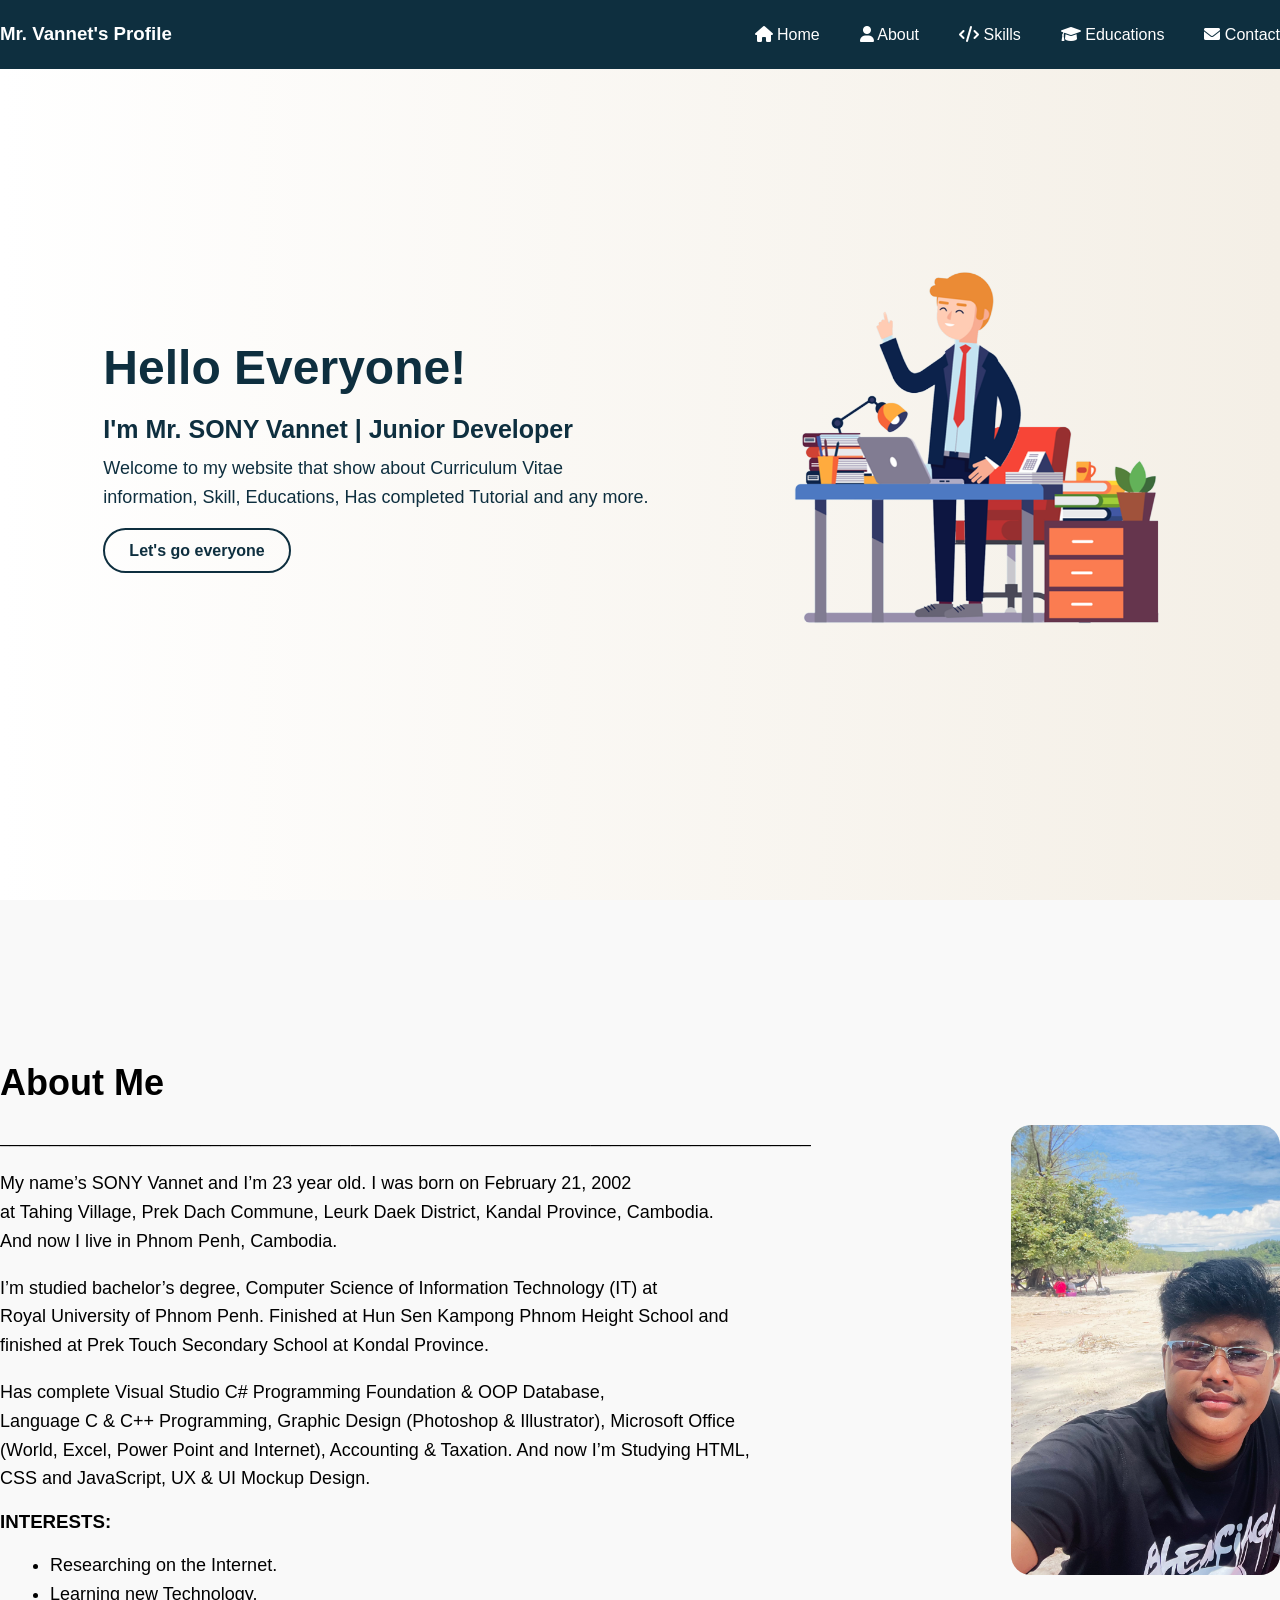
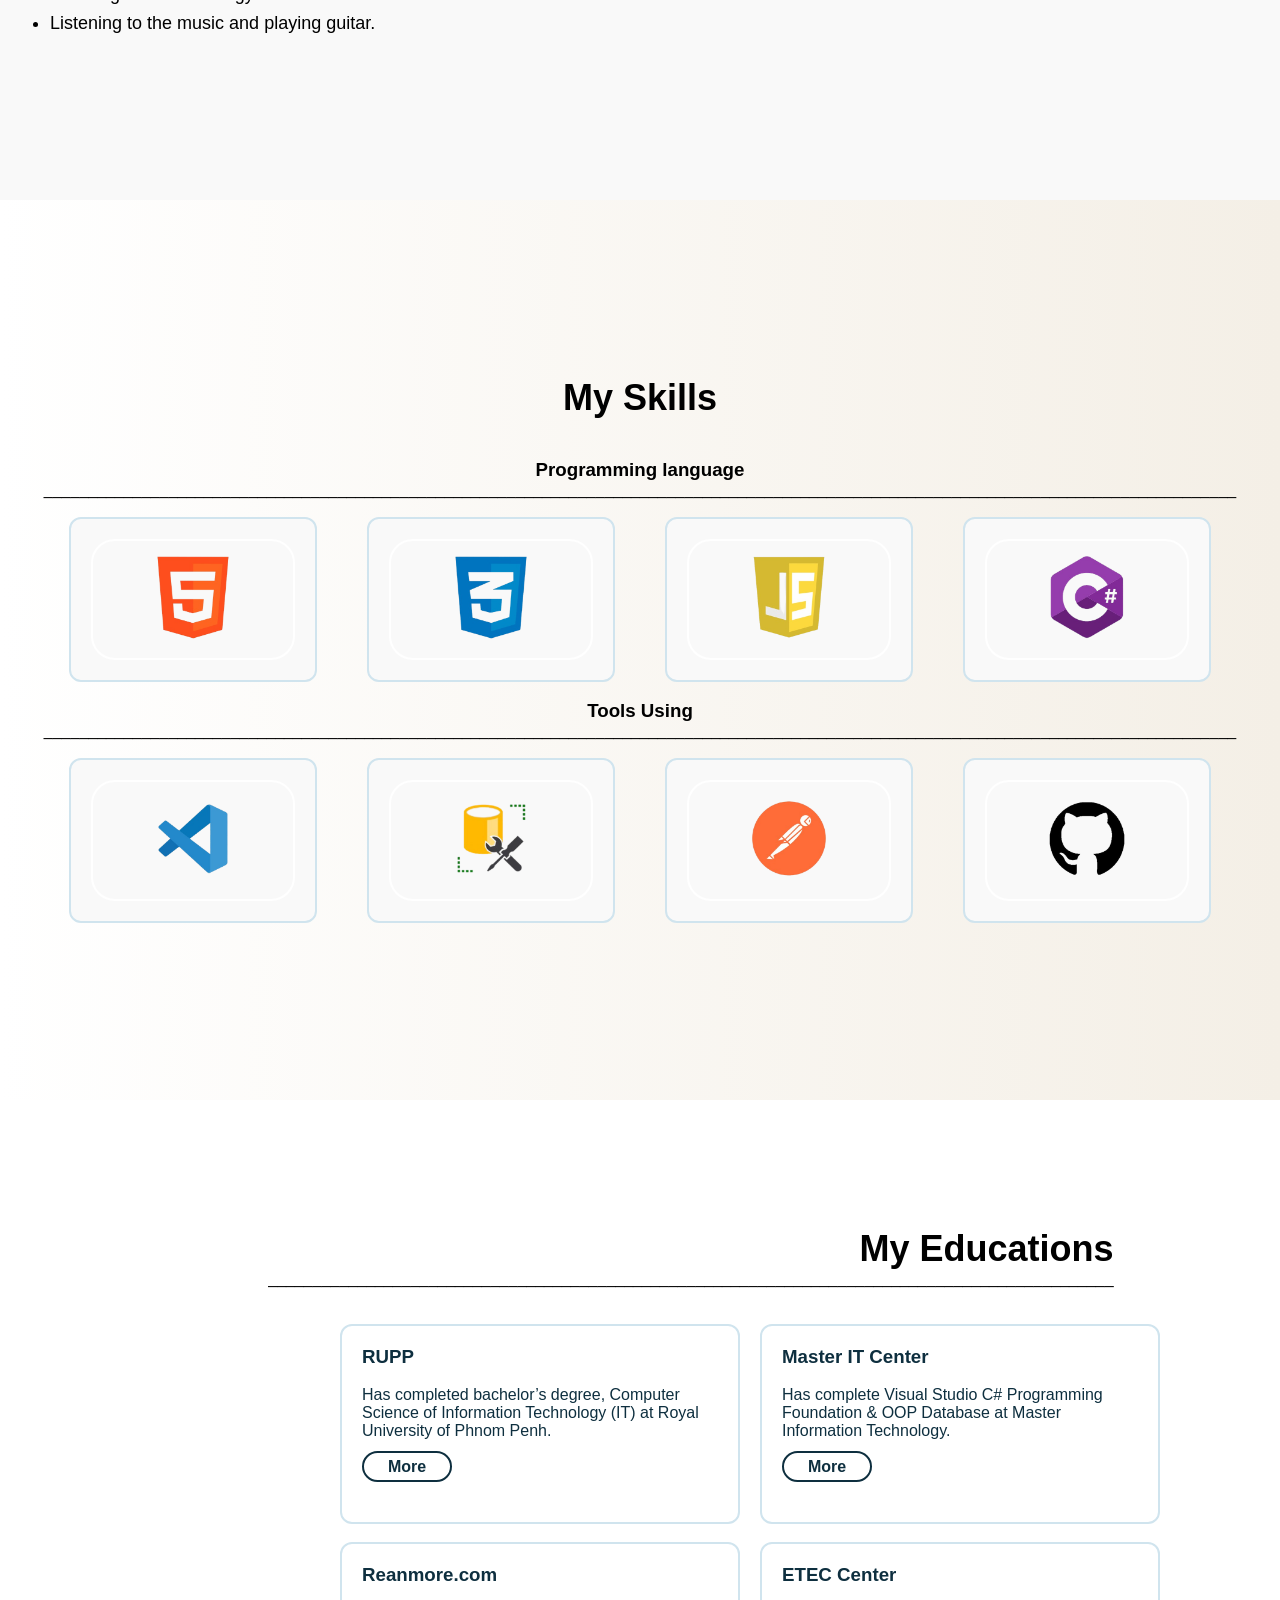
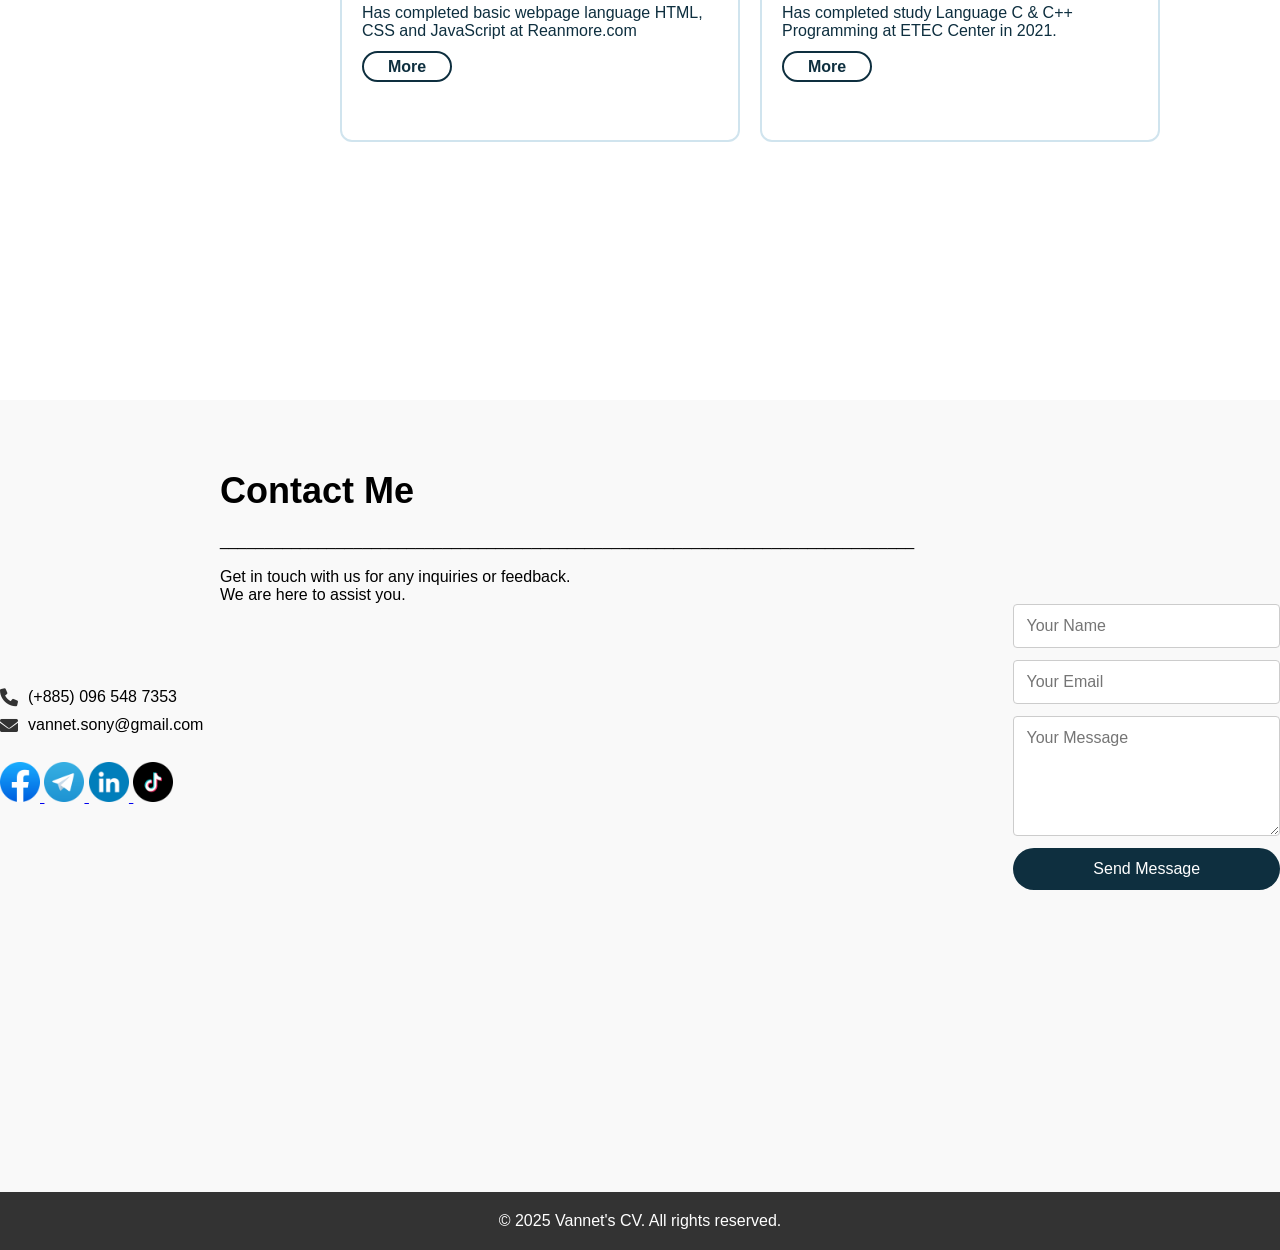
==== commit c1b08858: "fixed assets folder" ====
--- a/Index.html
+++ b/Index.html
@@ -5,13 +5,12 @@
   <meta charset="UTF-8" />
   <meta name="viewport" content="width=device-width, initial-scale=1.0"/>
   <title>Vannet's CV</title>
-  <link rel="icon" type="image/x-icon" href="/Asset/Profile.ico">
+  <link rel="icon" type="image/x-icon" href="/assets/Profile.ico">
   <link rel="stylesheet" href="style.css" />
   <link rel="stylesheet" href="https://cdnjs.cloudflare.com/ajax/libs/font-awesome/6.0.0-beta3/css/all.min.css">
 </head>
 
 <body>
-
   <!-- Navigation Bar -->
   <nav>
     <div class="container">
@@ -35,7 +34,7 @@
       <a href="#about">Let's go everyone</a>
     </div>
     <div class="image-section">
-      <img src="Asset/Presentation.png" alt="Image">
+      <img src="assets/Presentation.png" alt="Image">
       </div>
     </div>
   </section>
@@ -62,7 +61,7 @@
         </ul>
     </div>
     <div class="image">
-        <img src="Asset/MyPhoto.JPG" alt="Vannet's photo">
+        <img src="assets/MyPhoto.JPG" alt="Vannet's photo">
     </div>
   </section>
 
@@ -75,22 +74,22 @@
       <div class="skill-grid">
         <div class="skill-card">
           <div class="imgHTML">
-            <img src="Asset/HTML.png" alt="HTML">
-          </div>
-        </div>
-        <div class="skill-card">
-          <div class="imgHTML">
-            <img src="Asset/CSS.png" alt="CSS">
-          </div>
-        </div>
-        <div class="skill-card">
-          <div class="imgHTML">
-            <img src="Asset/JavaScript.png" alt="JavaScript">
-          </div>
-        </div>
-        <div class="skill-card">
-          <div class="imgHTML">
-            <img src="Asset/CSharp.png" alt="csharp">
+            <img src="assets/HTML.png" alt="HTML">
+          </div>
+        </div>
+        <div class="skill-card">
+          <div class="imgHTML">
+            <img src="assets/CSS.png" alt="CSS">
+          </div>
+        </div>
+        <div class="skill-card">
+          <div class="imgHTML">
+            <img src="assets/JavaScript.png" alt="JavaScript">
+          </div>
+        </div>
+        <div class="skill-card">
+          <div class="imgHTML">
+            <img src="assets/CSharp.png" alt="csharp">
           </div>
         </div>
       </div><br>
@@ -99,22 +98,22 @@
       <div class="skill-grid">
         <div class="skill-card">
           <div class="imgHTML">
-            <img src="Asset/VSCode.png" alt="vscode">
-          </div>
-        </div>
-        <div class="skill-card">
-          <div class="imgHTML">
-            <img src="Asset/SQLMS.png" alt="SQLMS">
-          </div>
-        </div>
-        <div class="skill-card">
-          <div class="imgHTML">
-            <img src="Asset/Postman.png" alt="postman">
-          </div>
-        </div>
-        <div class="skill-card">
-          <div class="imgHTML">
-            <img src="Asset/GitHub.png" alt="GitHub">
+            <img src="assets/VSCode.png" alt="vscode">
+          </div>
+        </div>
+        <div class="skill-card">
+          <div class="imgHTML">
+            <img src="assets/SQLMS.png" alt="SQLMS">
+          </div>
+        </div>
+        <div class="skill-card">
+          <div class="imgHTML">
+            <img src="assets/Postman.png" alt="postman">
+          </div>
+        </div>
+        <div class="skill-card">
+          <div class="imgHTML">
+            <img src="assets/GitHub.png" alt="GitHub">
           </div>
         </div>
       </div>
@@ -131,7 +130,7 @@
       </div>
       <div class="wrap">
         <div class="Vector">
-           <img src="Asset/Educations.jpg" alt="vector">
+           <img src="assets/Educations.jpg" alt="vector">
         </div>
         <div class="wrapcard">
           <div class="educations-grid">
@@ -183,16 +182,16 @@
               <p>vannet.sony@gmail.com</p><br>
           </div> <br>
           <a href="https://web.facebook.com/sony.vannet" target="_blank">
-            <img src="./Asset/Facebook.png" alt="Facebook" width="40">
+            <img src="./assets/Facebook.png" alt="Facebook" width="40">
           </a>
           <a href="https://t.me/SONY_Vannet" target="_blank">
-            <img src="./Asset/Telegram.png" alt="Telegram" width="40">
+            <img src="./assets/Telegram.png" alt="Telegram" width="40">
           </a>
           <a href="http://linkedin.com/in/sony-vannet-5833262a1" target="_blank">
-            <img src="./Asset/LinkedIn.png" alt="linkedIn" width="40">
+            <img src="./assets/LinkedIn.png" alt="linkedIn" width="40">
           </a>
           <a href="https://www.tiktok.com/@sony_vannet?_t=ZS-8xAU1PezzxR&_r=1" target="_blank">
-            <img src="./Asset/Tiktok.png" alt="TikTok" width="40">
+            <img src="./assets/Tiktok.png" alt="TikTok" width="40">
           </a>
         </div>
       <form id="contact-form">
